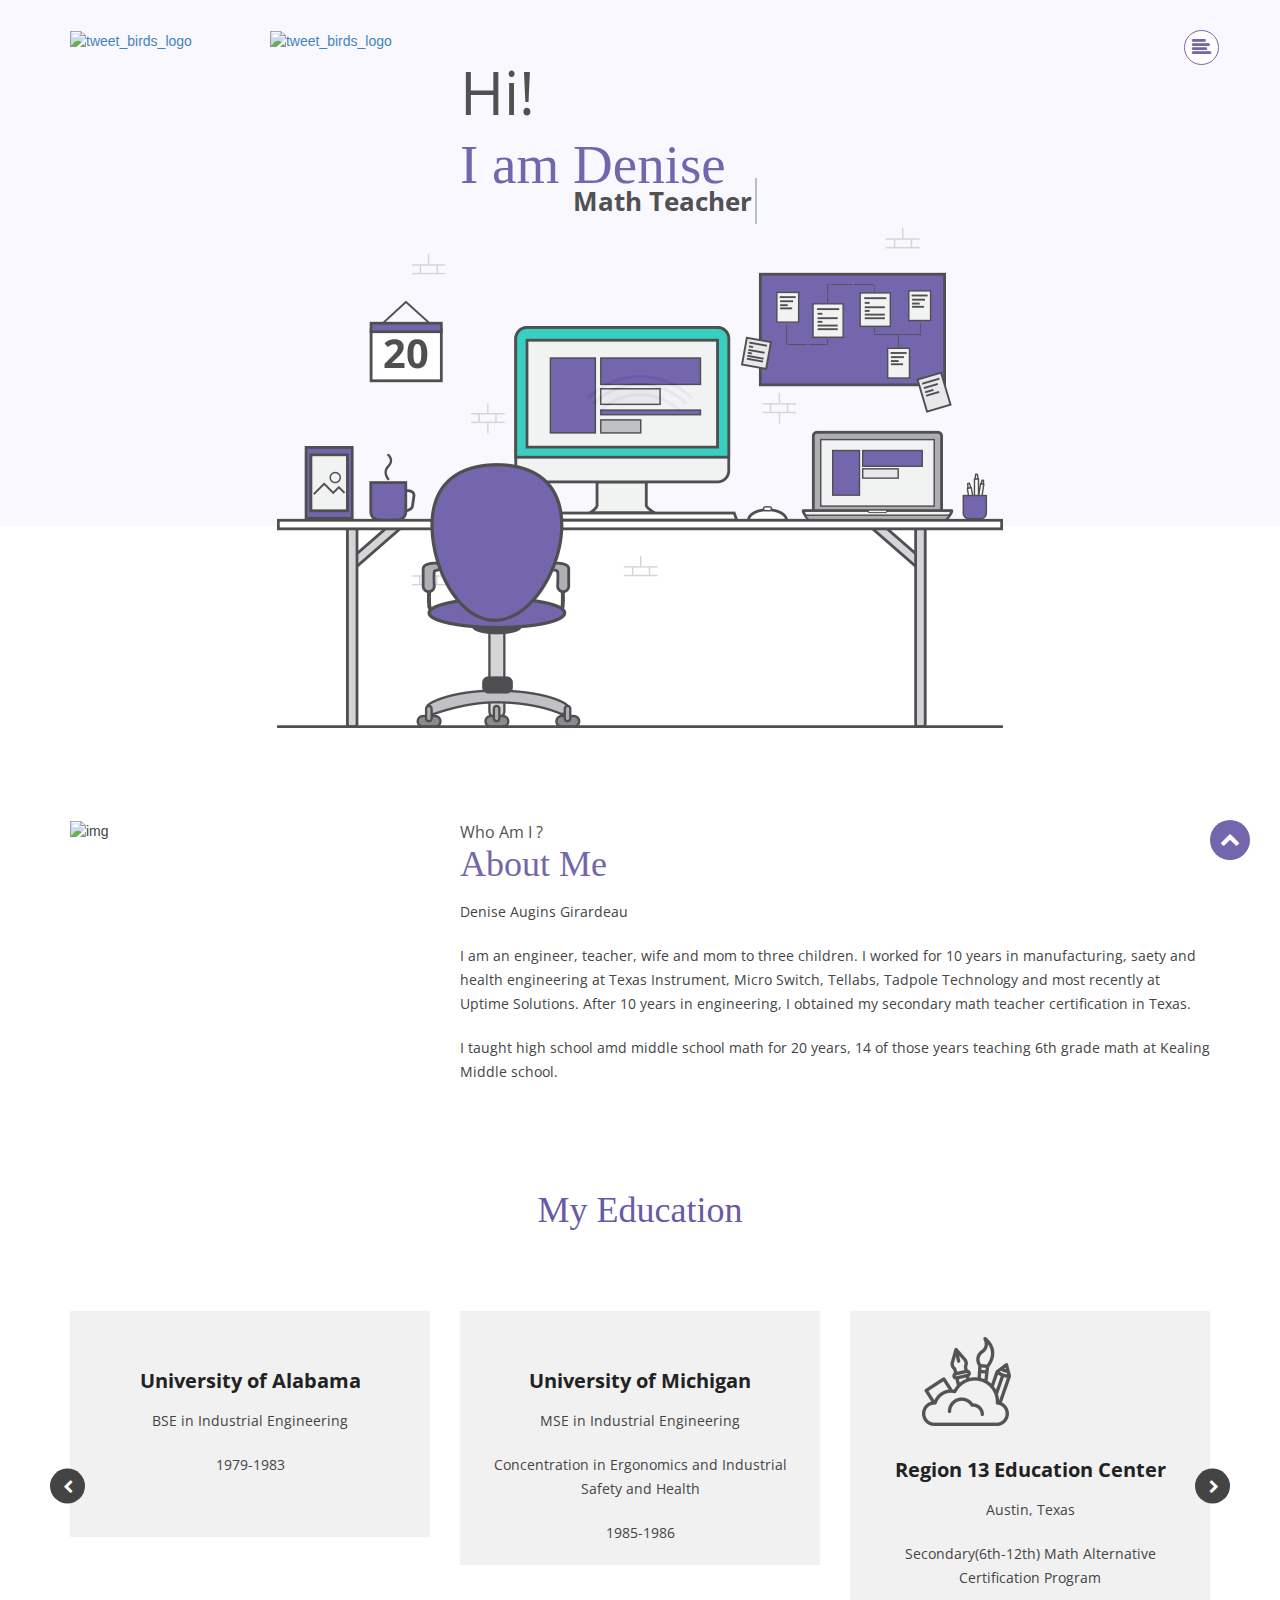
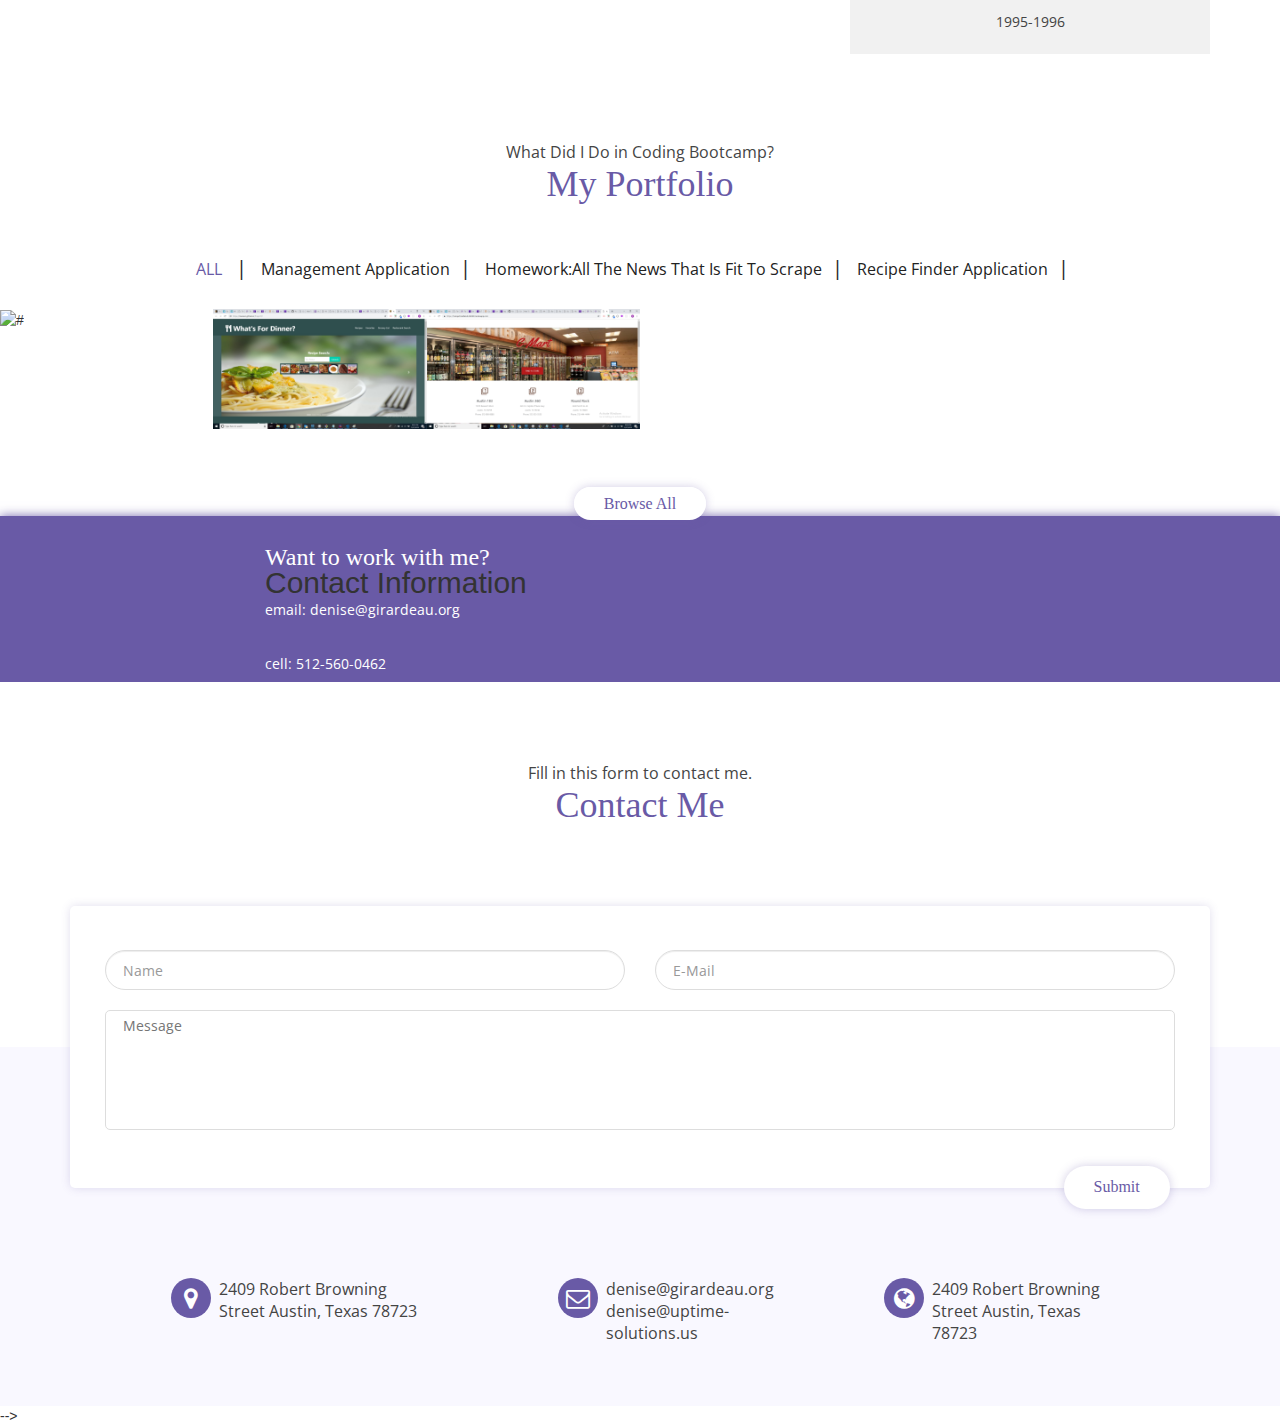
==== index.html @ 927e332e "initial" ====
<!DOCTYPE html>
<html lang="en">

<head>
    <meta charset="UTF-8">
    <meta http-equiv="X-UA-Compatible" content="IE=edge">
    <meta name="viewport" content="width=device-width, initial-scale=1">
    <meta name="Keywords"
        content="HTML,CSS,jQuery,Bootstrap,Web development,programming,portfolio,source code,colors,demos,personal">
    <meta name="Description" content="Well designed, easy to understand and use">

    <title>Tweetbirds</title>
    <!-- Favicon -->
    <link rel="shortcut icon" type="image/png" href="images/favicon.png">

    <!-- All css link -->
    <link rel="stylesheet" href="css/bootstrap.min.css">
    <link rel="stylesheet" href="css/font-awesome.min.css">
    <link rel="stylesheet" href="css/slick.css">
    <link rel="stylesheet" href="css/heading.css">
    <link rel="stylesheet" href="css/jquery.fancybox.min.css">
    <link rel="stylesheet" href="css/main.css">
    <link rel="stylesheet" href="css/responsive.css">
</head>

<body data-spy="scroll" data-target="#navbar-example">
    <!-- preloader -->
    <div id="preloader">
        <div id="loader">
        </div>
    </div>

    <section id="header" class="header_area">

        <!-- NAV AREA CSS -->
        <div class="nav_area">
            <div class="container">
                <div class="row">
                    <div class="col-md-12">

                        <!-- MENU AREA STARTS HERE -->
                        <div class="menu_area">
                            <div class="logo_container">
                                <a href="index.html"><img
                                        src="https://tse1.mm.bing.net/th?id=OIP.VudWl5_V529URHgI2WxZ4QHaEo&pid=Api&P=0&w=252&h=158"
                                        class="img-responsive" alt="tweet_birds_logo"></a>
                                        <a href="index.html"><img
                                            src="https://tse3.mm.bing.net/th?id=OIP.niNEwQAFe8pDwLcNoTah7AHaHa&pid=Api&P=0&w=300&h=300"
                                            class="img-responsive" alt="tweet_birds_logo"></a>
                            </div>
                            <div class="main_menu">
                                <!-- nav toggle hamberger -->
                                <a class="menu_toggler" href="#">
                                    <i class="fa fa-align-left"></i>
                                </a>
                                <div class="offset_menu" id="navbar-example">
                                    <div class="menu_wrapper">
                                        <div class="cross">
                                            <span class="left"></span>
                                            <span class="right"></span>
                                        </div>
                                        <ul>
                                            <li><a href="#about">About Me</a></li>
                                            <li><a href="#service">My Education</a></li>
                                            <li><a href="#portfolio">My Portfolio</a></li>
                                            <!-- <li><a href="#pricing">My Pricing</a></li>
                                            <li><a href="#testi">Testimonial</a></li> -->
                                            <li><a href="#contact">Contact Me</a></li>
                                        </ul>
                                    </div>
                                </div>
                            </div>
                        </div>
                    </div>
                </div>
            </div>
        </div>

    </section>

    <section id="banner_header" class="header_area2">
        <div class="container">
            <div class="row">
                <div class="banner_text">
                    <div class="col-md-2 col-md-offset-4">
                        <h1>Hi!</h1>
                    </div>
                    <div class="col-md-5 col-md-offset-4">
                        <h2>I am Denise</h2>
                    </div>
                    <div class="col-md-4 col-md-offset-5 type_text">
                        <h1 class="cd-headline clip is-full-width">
                            <span><br></span>
                            <span class="cd-words-wrapper">
                                <b class="is-visible">Math Teacher</b>
                                <b>Process Engineer</b>
                                <b>Engineering Teacher</b>
                            </span>
                        </h1>
                    </div>
                    <div class="banner_image">
                        <img src="images/banner-image.png" class="img-responsive" alt="">
                    </div>
                </div>
            </div>
        </div>

    </section>

    <!-- Banner part start -->

    <!-- About me part start -->
    <section id="about" class="about_me">
        <div class="container">
            <div class="row">
                <div class="col-md-4 col-sm-6 col-xs-12">
                    <div class="about_part">
                        <img src="images/denise.jpg" class="img-responsive" alt="img">
                    </div>
                    <!-- <div class="chatbox">
                        <a data-toggle="collapse" data-parent="#accordion" href="#popup"><i
                                class="fa fa-comments-o"></i></a>
                    </div> -->
                </div>
                <div class="col-md-8 col-sm-6 col-xs-12 ">
                    <div class="heading gap">
                        <h4>Who Am I ?</h4>
                        <h2>About Me</h2>
                        <p>Denise Augins Girardeau</p>
                        <p>I am an engineer, teacher, wife and mom to three children. I worked for 10 years in
                            manufacturing, saety and health engineering at Texas Instrument, Micro Switch, Tellabs,
                            Tadpole Technology and most recently at Uptime Solutions. After 10 years in engineering, I
                            obtained my secondary math teacher certification in Texas.</p>
                        <p>I taught high school amd middle school math for 20 years, 14 of those years teaching 6th
                            grade math at Kealing Middle school.</p>
                        <!-- <div class="about_social">
                            <h3>Get Social:</h3>
                            <ul>
                                <li><a href="#"><i class="fa fa-facebook"></i></a></li>
                                <li><a href="#"><i class="fa fa-twitter"></i></a></li>
                                <li><a href="#"><i class="fa fa-dribbble"></i></a></li>
                                <li><a href="#"><i class="fa fa-linkedin"></i></a></li>
                                <li><a href="#"><i class="fa fa-pinterest"></i></a></li>
                            </ul>
                        </div> -->

                        <div class="clr"></div>
                    </div>
                </div>
            </div>
        </div>
    </section>
    <!-- About me part end -->

    <!-- Services part start -->

    <section id="service" class="my_services common">
        <div class="container">
            <div class="row">
                <div class="col-md-12">
                    <div class="heading text-center">
                        <!-- <h4>What I Do ?</h4> -->
                        <h2>My Education</h2>
                    </div>
                </div>
            </div>
        </div>
    </section>
    <section id="service_inner" class="my_services">
        <div class="container">
            <div class="row service_slic">
                <div class="col-md-4 col-xs-6">
                    <div class="service_inner graphice">
                        <div class="interest_icon">
                            <img src="https://tse1.mm.bing.net/th?id=OIP.p4GdPWAzyz7Xl48lB5OBvAHaHa&pid=Api&rs=1&c=1&qlt=95&w=116&h=116"
                                class="img-responsive service_img" alt="">
                            <img src="https://tse1.mm.bing.net/th?id=OIP.Rd0ErGC7bJyzbYeveYEkiwHaHa&pid=Api&rs=1&c=1&qlt=95&w=116&h=116"
                                class="img-responsive service_img_hover" alt="">
                        </div>
                        <h4>University of Alabama</h4>
                        <p>BSE in Industrial Engineering</p>
                        <p>1979-1983</p>
                        <p> </p>
                        <p> </p>
                    </div>
                </div>
                <div class="col-md-4 col-xs-6">
                    <div class="service_inner">
                        <div class="interest_icon">
                            <img src="https://tse1.mm.bing.net/th?id=OIP.1aWFqLBdytyqeaOsQWth-gHaFU&pid=Api&rs=1&c=1&qlt=95&w=143&h=102"
                                class="img-responsive service_img" alt="">
                            <img src="https://tse1.mm.bing.net/th?id=OIP.kP0uC_ZhY6ICTs0tkPA6TAHaEc&pid=Api&rs=1&c=1&qlt=95&w=171&h=102"
                                class="img-responsive service_img_hover" alt="">
                        </div>
                        <h4>University of Michigan</h4>
                        <p>MSE in Industrial Engineering</p>
                        <p>Concentration in Ergonomics and Industrial Safety and Health</p>
                        <p>1985-1986</p>
                    </div>
                </div>
                <div class="col-md-4 col-xs-6">
                    <div class="service_inner">
                        <div class="interest_icon">
                            <img src="images/graphice-icon.png" class="img-responsive service_img" alt="">
                            <img src="images/graphice-icon-hover.png" class="img-responsive service_img_hover" alt="">
                        </div>
                        <h4>Region 13 Education Center</h4>
                        <p>Austin, Texas</p>
                        <p>Secondary(6th-12th) Math Alternative Certification Program</p>
                        <p>1995-1996</p>
                    </div>
                </div>
                <div class="col-md-4 col-xs-6">
                    <div class="service_inner graphice">
                        <div class="interest_icon">
                            <img src="https://tse3.mm.bing.net/th?id=OIP.MYwgHh4uMU5dkJj_ChrWqwHaEj&pid=Api&P=0&w=260&h=161"
                                class="img-responsive service_img" alt="">
                            <img src="https://tse2.mm.bing.net/th?id=OIP.eUK9rGbqWXBgjG9FiiYdWwHaE8&pid=Api&P=0&w=256&h=171"
                                class="img-responsive service_img_hover" alt="">
                        </div>
                        <h4>The University of Texas at Austin Center for Professional Development</h4>
                        <p>Coding Boot Camp Certificaate Program</p>
                        <p>2018-2019(6 months)</p>
                    </div>
                </div>
            </div>
        </div>
    </section>
    <!-- Services part start -->
    <!-- My portfolio part start -->
    <section id="portfolio" class="portfolio common">
        <div class="container">
            <div class="row">
                <div class="col-md-12">
                    <div class="heading text-center port_bot">
                        <h4>What Did I Do in Coding Bootcamp?</h4>
                        <h2>My Portfolio</h2>
                    </div>
                </div>
            </div>
        </div>
    </section>
    <section class="filter-section">
        <div class="filter-container isotopeFilters portfolio_fillter">
            <div class="all-latest-project">
                <div class="filter-container isotopeFilters portfolio_fillter">
                    <ul class="list-inline filter">
                        <li class="filter active" data-filter="*">ALL <span>|</span></li>
                        <li class="filter" data-filter=".photography">Management Application<span>|</span></li>
                        <li class="filter" data-filter=".illustrations">Homework:All the News that is Fit to
                            scrape<span>|</span></li>
                        <li class="filter" data-filter=".websites">Recipe Finder Application<span>|</span></li>

                    </ul>
                </div>
            </div>
        </div>
        <div id="project_mix" class="container-fluid">
            <div class="col-md-2 col-sm-4 mix all illustrations art other portfolio_img p0">
                <img src="images/scraper.jpg" alt="#">
                <div class="overlay">
                    <a href="images/scraper.jpg" data-fancybox>
                        <div class="overlay_shape"><i class="fa fa-search-plus"></i></div>
                    </a>
                    <h3>Webscraper Application></h3>

                </div>
            </div>
            <div class="col-md-2 col-sm-4 mix all photography websites other portfolio_img p0">
                <img src="images/recipe.jpg" alt="#">
                <div class="overlay">
                    <a href="images/recipe.jpg" data-fancybox>
                        <div class="overlay_shape"><i class="fa fa-search-plus"></i></div>
                    </a>
                    <h3>Recipe Finder Application</h3>

                </div>
            </div>
            <div class="col-md-2 col-sm-4 mix all illustrations photography other portfolio_img p0">
                <img src="images/management.jpg" alt="#">
                <div class="overlay">
                    <a href="images/management.jpg" data-fancybox>
                        <div class="overlay_shape"><i class="fa fa-search-plus"></i></div>
                    </a>
                    <h3>Management Application</h3>

                </div>
            </div>


        </div>
        <div class="button-port">
            <a href=""> browse all</a>
        </div>
    </section>

    <!-- My portfolio part end -->

    <!-- My Pricing start -->

    <!-- work with me part start -->

    <section class="work_with">
        <div class="container">
            <div class="row">
                <div class="col-md-3 col-md-offset-2 col-xs-6">
                    <div class="with_me">
                        <h3>Want to work with me?</h3>
                        <h2>Contact Information </h2>
                        <p>email: denise@girardeau.org</p>
                        <p>cell: 512-560-0462</p>
                    </div>
                </div>

            </div>
        </div>
        </div>
    </section>


    <!-- work with me part end -->

    <!-- Testimonial part start -->



    <!-- Testimonial part end -->

    <!-- Contact me part start -->
    <section id="contact" class="contact_me common">
        <div class="container">
            <div class="row">
                <div class="col-md-12">
                    <div class="heading center">
                        <h4>Fill in this form to contact me.</h4>
                        <h2>Contact Me</h2>
                    </div>
                </div>

            </div>
        </div>
    </section>
    <section>
        <div class="container">
            <div class="row">
                <div class="col-md-12">
                    <div class="form position">
                        <form class="cont-inline flato">
                            <div class="cont-group col-sm-6">
                                <input type="text" class="form-control" placeholder="Name">
                            </div>
                            <div class="cont-group col-sm-6">
                                <input type="email" class="form-control" placeholder="E-mail">
                            </div>
                            <div class="cont-group col-sm-12">
                                <textarea cols="30" rows="10" placeholder="Message"></textarea>
                            </div>
                            <div class="cont-group col-sm-12 text-center">
                                <div class="send_btn">
                                    <a href="#">Submit</a>
                                </div>
                            </div>
                        </form>
                    </div>
                </div>
            </div>
        </div>

    </section>
    <!-- Contact me part end -->


    <!-- footer part start -->
    <section id="footer" class="footer_part">
        <div class="container">
            <div class="row">
                <div class="col-md-4 col-sm-4 col-xs-12">
                    <div class="footer_inner one">
                        <a href="#"><i class="fa fa-map-marker"></i></a>
                        <p>2409 Robert Browning Street Austin, Texas 78723</p>
                    </div>
                </div>
                <div class="col-md-3 col-sm-4 col-md-offset-1 col-xs-12">
                    <div class="footer_inner two">
                        <a href="#"><i class="fa fa-envelope-o"></i></a>
                        <p>denise@girardeau.org denise@uptime-solutions.us
                        </p>
                    </div>
                </div>
                <div class="col-md-3 col-sm-4 col-xs-12">
                    <div class="footer_inner three">
                        <a href="#"><i class="fa fa-globe"></i></a>
                        <p>2409 Robert Browning Street Austin, Texas 78723</p>
                    </div>
                </div>
            </div>
        </div>
    </section>
    <!-- footer part end -->

    <!-- sub-footer part start -->

    <!-- <footer id="sub-footer" class="footer-sub">
        <div class="container">
            <div class="row">
                <div class="col-md-7 col-md-offset-2 col-sm-12">
                    <div class="footer_text">
                        <a href="#">Copyright © 2017. All rights reserved by TWEETSBIRD</a>
                    </div>
                </div>
            </div>
        </div>
    </footer> -->

    <!-- sub-footer part end -->

    <!-- Get_social part start -->
    <!-- <section class="social_icon">
        <ul>
            <li><a href="#" title="Hire me"><i class="fa fa-key"></i>Hire Me</a></li>
            <li class="tweet"><a href="#" title="Social Media"><i class="fa fa-link"></i></a><i class="fa fa-facebook"></i></li>
            <li><a href="#enquirypopup" title="Newsletter" data-toggle="modal" data-target="#enquirypopup"><i class="fa fa-newspaper-o"></i>Newsletter</a></li>
        </ul>
    </section> -->
    <!-- Get_social part end -->

    <!-- Chat Popup -->
    <!-- <section id="accordion">
        <div>
            <div class="popup-box chat-popup">
                <div class="popup-head">
                    <div class="popup-head-left pull-left">
                        <a data-toggle="collapse" data-parent="#accordion" href="#popup">
							<i class="fa fa-comments-o"></i> 
							<h2>Markeulas <span>(Online)</span></h2>
							</a>
                    </div>
                    <div class="popup-head-right pull-right">
                        <a data-toggle="collapse" data-parent="#accordion" href="#popup" class="chat-header-button pull-right">
								<span><i class="glyphicon-minus"></i></span>
								<div class="sound_toggle_btn">
									<span class="fa fa-clone"></span>
								</div>
								
							</a>
                    </div>
                </div>
                <div id="popup" class="collapse">
                    <div class="popup-messages">
                        <div class="direct-chat-messages">
                            <div class="direct-chat-msg doted-border">
                                <img alt="message user image" src="images/Chat-image-girl.png" class="direct-chat-img">
                                <div class="direct-chat-text">
                                    <h3>Hi. How are you? I will work with you.</h3>
                                </div>
                            </div>
                            <div class="direct-chat-msg2 doted-border">
                                <div class="direct-chat-text2">
                                    <h4>I'm fine.</h4>
                                    <h3>That's good.Welcome</h3>
                                </div>
                                <img alt="message user image" src="images/Chat-image-man.png" class="direct-chat-img2">
                            </div>
                            <div class="direct-chat-msg doted-border">
                                <img alt="message user image" src="images/Chat-image-girl.png" class="direct-chat-img">
                                <div class="direct-chat-text">
                                    <h3>So, When we can start our work?<i class="fa fa-smile-o"></i></h3>
                                </div>
                            </div>
                        </div>
                        <div class="popup-messages-footer">
                            <textarea id="status_message" placeholder="Type your message" rows="10" cols="40" name="message"></textarea>
                            <div class="btn-footer">
                                <a href="" class="bg_none"><i class="fa fa-picture-o"></i> </a>
                                <a href="" class="bg_none"><i class="fa fa-smile-o"></i> </a>
                                <a href="" class="bg_none"><i class="fa fa-paperclip"></i></a>
                                <a href="" class="bg_none"><i class="fa fa-phone"></i> </a>
                                <a href="" class="bg_none"><i class="fa fa-microphone"></i> </a>
                            </div>
                        </div>
                    </div>
                </div>
            </div>
        </div>
    </section>
    <!-- End Chat Popup -->


    <!-- Letter head part start -->
    <!-- <section>
        <div id="enquirypopup" class="modal fade in" role="dialog">
            <div class="modal-dialog">
                <div class="row">
                    <button type="button" class="close" data-dismiss="modal">×</button>
                    <div class="modal-body">
                        <div id="letter" class="news_letter">
                            <div class="letter_inner">
                                <img src="images/logo.png" alt="">
                                <H2>Sign up for Newsletter</H2>
                                <P>If you sign up for our newsletter, you will never miss a single news or updates from
                                    our website. So, Don‘t waste a single seconds of time, Sign up now.</P>
                            </div>
                            <div class="input-group">
                                <input type="email" class="form-controls" placeholder="Your E-mail Here">
                                <span class="input-group-btn">
                                    <button class="button btn-default">Subscribe</button>
                                </span>
                            </div>
                        </div>
                    </div>
                </div>
            </div>
        </div>
    </section> -->

    <div id="top_to">
        <i class="fa fa-chevron-up"></i>
    </div> -->

    <!-- Letter head part end -->


    <!-- all js link -->
    <script src="js/jquery-1.12.4.min.js"></script>
    <script src="js/bootstrap.min.js"></script>
    <script src="js/slick.min.js"></script>
    <script src="js/SmoothScroll.js"></script>
    <script src="js/heading.js"></script>
    <script src="js/jquery.fancybox.min.js"></script>
    <script src="js/mixitup.min.js"></script>
    <script src="js/main.js"></script>
</body>

</html>
---- css/heading.css ----
/* -------------------------------- 

Primary style

-------------------------------- */
*, *::after, *::before {
  -webkit-box-sizing: border-box;
  -moz-box-sizing: border-box;
  box-sizing: border-box;
}

html * {
  -webkit-font-smoothing: antialiased;
  -moz-osx-font-smoothing: grayscale;
}

html {
  font-size: 62.5%;
}


a {
  text-decoration: none;
}

.cd-title {
  position: relative;
  height: 160px;
  line-height: 230px;
  text-align: center;
}
.cd-title h1 {
  font-size: 2.4rem;
  font-weight: 700;
}
@media only screen and (min-width: 768px) {
  .cd-title {
    line-height: 250px;
  }
}
@media only screen and (min-width: 1170px) {
  .cd-title {
    height: 200px;
    line-height: 300px;
  }
  .cd-title h1 {
    font-size: 3rem;
  }
}

.cd-intro {
  width: 90%;
  max-width: 768px;
  text-align: center;
}

.cd-intro {
  margin: 4em auto;
}
@media only screen and (min-width: 768px) {
  .cd-intro {
    margin: 5em auto;
  }
}
@media only screen and (min-width: 1170px) {
  .cd-intro {
    margin: 6em auto;
  }
}

/*
.cd-headline {
  font-size: 3rem;
  line-height: 1.2;
}
*/
@media only screen and (min-width: 768px) {
  .cd-headline {
    font-size: 4.4rem;
    font-weight: 300;
  }
}
@media only screen and (min-width: 1170px) {
  .cd-headline {
    padding-left: 2%;
  }
}

.cd-words-wrapper {
  display: inline-block;
  position: relative;
  text-align: center;
}
.cd-words-wrapper b {
  display: inline-block;
  position: absolute;
  white-space: nowrap;
  left: 0;
  top: 0;
}
.cd-words-wrapper b.is-visible {
  position: relative;
}
.no-js .cd-words-wrapper b {
  opacity: 0;
}
.no-js .cd-words-wrapper b.is-visible {
  opacity: 1;
}

/* -------------------------------- 

xrotate-1 

-------------------------------- */

.cd-headline.rotate-1 .cd-words-wrapper {
  -webkit-perspective: 300px;
  -moz-perspective: 300px;
  perspective: 300px;
}

.cd-headline.rotate-1 b {
  opacity: 0;
  -webkit-transform-origin: 50% 100%;
  -moz-transform-origin: 50% 100%;
  -ms-transform-origin: 50% 100%;
  -o-transform-origin: 50% 100%;
  transform-origin: 50% 100%;
  -webkit-transform: rotateX(180deg);
  -moz-transform: rotateX(180deg);
  -ms-transform: rotateX(180deg);
  -o-transform: rotateX(180deg);
  transform: rotateX(180deg);
}
.cd-headline.rotate-1 b.is-visible {
  opacity: 1;
  -webkit-transform: rotateX(0deg);
  -moz-transform: rotateX(0deg);
  -ms-transform: rotateX(0deg);
  -o-transform: rotateX(0deg);
  transform: rotateX(0deg);
  -webkit-animation: cd-rotate-1-in 1.2s;
  -moz-animation: cd-rotate-1-in 1.2s;
  animation: cd-rotate-1-in 1.2s;
}
.cd-headline.rotate-1 b.is-hidden {
  -webkit-transform: rotateX(180deg);
  -moz-transform: rotateX(180deg);
  -ms-transform: rotateX(180deg);
  -o-transform: rotateX(180deg);
  transform: rotateX(180deg);
  -webkit-animation: cd-rotate-1-out 1.2s;
  -moz-animation: cd-rotate-1-out 1.2s;
  animation: cd-rotate-1-out 1.2s;
}


@-webkit-keyframes cd-rotate-1-in {
  0% {
    -webkit-transform: rotateX(180deg);
    opacity: 0;
  }
  35% {
    -webkit-transform: rotateX(120deg);
    opacity: 0;
  }
  65% {
    opacity: 0;
  }
  100% {
    -webkit-transform: rotateX(360deg);
    opacity: 1;
  }
}
@-moz-keyframes cd-rotate-1-in {
  0% {
    -moz-transform: rotateX(180deg);
    opacity: 0;
  }
  35% {
    -moz-transform: rotateX(120deg);
    opacity: 0;
  }
  65% {
    opacity: 0;
  }
  100% {
    -moz-transform: rotateX(360deg);
    opacity: 1;
  }
}
@keyframes cd-rotate-1-in {
  0% {
    -webkit-transform: rotateX(180deg);
    -moz-transform: rotateX(180deg);
    -ms-transform: rotateX(180deg);
    -o-transform: rotateX(180deg);
    transform: rotateX(180deg);
    opacity: 0;
  }
  35% {
    -webkit-transform: rotateX(120deg);
    -moz-transform: rotateX(120deg);
    -ms-transform: rotateX(120deg);
    -o-transform: rotateX(120deg);
    transform: rotateX(120deg);
    opacity: 0;
  }
  65% {
    opacity: 0;
  }
  100% {
    -webkit-transform: rotateX(360deg);
    -moz-transform: rotateX(360deg);
    -ms-transform: rotateX(360deg);
    -o-transform: rotateX(360deg);
    transform: rotateX(360deg);
    opacity: 1;
  }
}
@-webkit-keyframes cd-rotate-1-out {
  0% {
    -webkit-transform: rotateX(0deg);
    opacity: 1;
  }
  35% {
    -webkit-transform: rotateX(-40deg);
    opacity: 1;
  }
  65% {
    opacity: 0;
  }
  100% {
    -webkit-transform: rotateX(180deg);
    opacity: 0;
  }
}
@-moz-keyframes cd-rotate-1-out {
  0% {
    -moz-transform: rotateX(0deg);
    opacity: 1;
  }
  35% {
    -moz-transform: rotateX(-40deg);
    opacity: 1;
  }
  65% {
    opacity: 0;
  }
  100% {
    -moz-transform: rotateX(180deg);
    opacity: 0;
  }
}
@keyframes cd-rotate-1-out {
  0% {
    -webkit-transform: rotateX(0deg);
    -moz-transform: rotateX(0deg);
    -ms-transform: rotateX(0deg);
    -o-transform: rotateX(0deg);
    transform: rotateX(0deg);
    opacity: 1;
  }
  35% {
    -webkit-transform: rotateX(-40deg);
    -moz-transform: rotateX(-40deg);
    -ms-transform: rotateX(-40deg);
    -o-transform: rotateX(-40deg);
    transform: rotateX(-40deg);
    opacity: 1;
  }
  65% {
    opacity: 0;
  }
  100% {
    -webkit-transform: rotateX(180deg);
    -moz-transform: rotateX(180deg);
    -ms-transform: rotateX(180deg);
    -o-transform: rotateX(180deg);
    transform: rotateX(180deg);
    opacity: 0;
  }
}
/* -------------------------------- 

xtype 

-------------------------------- */
.cd-headline.type .cd-words-wrapper {
  vertical-align: top;
  overflow: hidden;
}
.cd-headline.type .cd-words-wrapper::after {
  /* vertical bar */
  content: '';
  position: absolute;
  right: 0;
  top: 50%;
  bottom: auto;
  -webkit-transform: translateY(-50%);
  -moz-transform: translateY(-50%);
  -ms-transform: translateY(-50%);
  -o-transform: translateY(-50%);
  transform: translateY(-50%);
  height: 90%;
  width: 1px;
  background-color: #aebcb9;
}
.cd-headline.type .cd-words-wrapper.waiting::after {
  -webkit-animation: cd-pulse 1s infinite;
  -moz-animation: cd-pulse 1s infinite;
  animation: cd-pulse 1s infinite;
}
.cd-headline.type .cd-words-wrapper.selected {
  background-color: #aebcb9;
}
.cd-headline.type .cd-words-wrapper.selected::after {
  visibility: hidden;
}
.cd-headline.type .cd-words-wrapper.selected b {
  color: #0d0d0d;
}
.cd-headline.type b {
  visibility: hidden;
}
.cd-headline.type b.is-visible {
  visibility: visible;
}
.cd-headline.type i {
  position: absolute;
  visibility: hidden;
}
.cd-headline.type i.in {
  position: relative;
  visibility: visible;
}

@-webkit-keyframes cd-pulse {
  0% {
    -webkit-transform: translateY(-50%) scale(1);
    opacity: 1;
  }
  40% {
    -webkit-transform: translateY(-50%) scale(0.9);
    opacity: 0;
  }
  100% {
    -webkit-transform: translateY(-50%) scale(0);
    opacity: 0;
  }
}
@-moz-keyframes cd-pulse {
  0% {
    -moz-transform: translateY(-50%) scale(1);
    opacity: 1;
  }
  40% {
    -moz-transform: translateY(-50%) scale(0.9);
    opacity: 0;
  }
  100% {
    -moz-transform: translateY(-50%) scale(0);
    opacity: 0;
  }
}
@keyframes cd-pulse {
  0% {
    -webkit-transform: translateY(-50%) scale(1);
    -moz-transform: translateY(-50%) scale(1);
    -ms-transform: translateY(-50%) scale(1);
    -o-transform: translateY(-50%) scale(1);
    transform: translateY(-50%) scale(1);
    opacity: 1;
  }
  40% {
    -webkit-transform: translateY(-50%) scale(0.9);
    -moz-transform: translateY(-50%) scale(0.9);
    -ms-transform: translateY(-50%) scale(0.9);
    -o-transform: translateY(-50%) scale(0.9);
    transform: translateY(-50%) scale(0.9);
    opacity: 0;
  }
  100% {
    -webkit-transform: translateY(-50%) scale(0);
    -moz-transform: translateY(-50%) scale(0);
    -ms-transform: translateY(-50%) scale(0);
    -o-transform: translateY(-50%) scale(0);
    transform: translateY(-50%) scale(0);
    opacity: 0;
  }
}
/* -------------------------------- 

xrotate-2 

-------------------------------- */
.cd-headline.rotate-2 .cd-words-wrapper {
  -webkit-perspective: 300px;
  -moz-perspective: 300px;
  perspective: 300px;
}
.cd-headline.rotate-2 i, .cd-headline.rotate-2 em {
  display: inline-block;
  -webkit-backface-visibility: hidden;
  backface-visibility: hidden;
}
.cd-headline.rotate-2 b {
  opacity: 0;
}
.cd-headline.rotate-2 i {
  -webkit-transform-style: preserve-3d;
  -moz-transform-style: preserve-3d;
  -ms-transform-style: preserve-3d;
  -o-transform-style: preserve-3d;
  transform-style: preserve-3d;
  -webkit-transform: translateZ(-20px) rotateX(90deg);
  -moz-transform: translateZ(-20px) rotateX(90deg);
  -ms-transform: translateZ(-20px) rotateX(90deg);
  -o-transform: translateZ(-20px) rotateX(90deg);
  transform: translateZ(-20px) rotateX(90deg);
  opacity: 0;
}
.is-visible .cd-headline.rotate-2 i {
  opacity: 1;
}
.cd-headline.rotate-2 i.in {
  -webkit-animation: cd-rotate-2-in 0.4s forwards;
  -moz-animation: cd-rotate-2-in 0.4s forwards;
  animation: cd-rotate-2-in 0.4s forwards;
}
.cd-headline.rotate-2 i.out {
  -webkit-animation: cd-rotate-2-out 0.4s forwards;
  -moz-animation: cd-rotate-2-out 0.4s forwards;
  animation: cd-rotate-2-out 0.4s forwards;
}
.cd-headline.rotate-2 em {
  -webkit-transform: translateZ(20px);
  -moz-transform: translateZ(20px);
  -ms-transform: translateZ(20px);
  -o-transform: translateZ(20px);
  transform: translateZ(20px);
}

.no-csstransitions .cd-headline.rotate-2 i {
  -webkit-transform: rotateX(0deg);
  -moz-transform: rotateX(0deg);
  -ms-transform: rotateX(0deg);
  -o-transform: rotateX(0deg);
  transform: rotateX(0deg);
  opacity: 0;
}
.no-csstransitions .cd-headline.rotate-2 i em {
  -webkit-transform: scale(1);
  -moz-transform: scale(1);
  -ms-transform: scale(1);
  -o-transform: scale(1);
  transform: scale(1);
}

.no-csstransitions .cd-headline.rotate-2 .is-visible i {
  opacity: 1;
}

@-webkit-keyframes cd-rotate-2-in {
  0% {
    opacity: 0;
    -webkit-transform: translateZ(-20px) rotateX(90deg);
  }
  60% {
    opacity: 1;
    -webkit-transform: translateZ(-20px) rotateX(-10deg);
  }
  100% {
    opacity: 1;
    -webkit-transform: translateZ(-20px) rotateX(0deg);
  }
}
@-moz-keyframes cd-rotate-2-in {
  0% {
    opacity: 0;
    -moz-transform: translateZ(-20px) rotateX(90deg);
  }
  60% {
    opacity: 1;
    -moz-transform: translateZ(-20px) rotateX(-10deg);
  }
  100% {
    opacity: 1;
    -moz-transform: translateZ(-20px) rotateX(0deg);
  }
}
@keyframes cd-rotate-2-in {
  0% {
    opacity: 0;
    -webkit-transform: translateZ(-20px) rotateX(90deg);
    -moz-transform: translateZ(-20px) rotateX(90deg);
    -ms-transform: translateZ(-20px) rotateX(90deg);
    -o-transform: translateZ(-20px) rotateX(90deg);
    transform: translateZ(-20px) rotateX(90deg);
  }
  60% {
    opacity: 1;
    -webkit-transform: translateZ(-20px) rotateX(-10deg);
    -moz-transform: translateZ(-20px) rotateX(-10deg);
    -ms-transform: translateZ(-20px) rotateX(-10deg);
    -o-transform: translateZ(-20px) rotateX(-10deg);
    transform: translateZ(-20px) rotateX(-10deg);
  }
  100% {
    opacity: 1;
    -webkit-transform: translateZ(-20px) rotateX(0deg);
    -moz-transform: translateZ(-20px) rotateX(0deg);
    -ms-transform: translateZ(-20px) rotateX(0deg);
    -o-transform: translateZ(-20px) rotateX(0deg);
    transform: translateZ(-20px) rotateX(0deg);
  }
}
@-webkit-keyframes cd-rotate-2-out {
  0% {
    opacity: 1;
    -webkit-transform: translateZ(-20px) rotateX(0);
  }
  60% {
    opacity: 0;
    -webkit-transform: translateZ(-20px) rotateX(-100deg);
  }
  100% {
    opacity: 0;
    -webkit-transform: translateZ(-20px) rotateX(-90deg);
  }
}
@-moz-keyframes cd-rotate-2-out {
  0% {
    opacity: 1;
    -moz-transform: translateZ(-20px) rotateX(0);
  }
  60% {
    opacity: 0;
    -moz-transform: translateZ(-20px) rotateX(-100deg);
  }
  100% {
    opacity: 0;
    -moz-transform: translateZ(-20px) rotateX(-90deg);
  }
}
@keyframes cd-rotate-2-out {
  0% {
    opacity: 1;
    -webkit-transform: translateZ(-20px) rotateX(0);
    -moz-transform: translateZ(-20px) rotateX(0);
    -ms-transform: translateZ(-20px) rotateX(0);
    -o-transform: translateZ(-20px) rotateX(0);
    transform: translateZ(-20px) rotateX(0);
  }
  60% {
    opacity: 0;
    -webkit-transform: translateZ(-20px) rotateX(-100deg);
    -moz-transform: translateZ(-20px) rotateX(-100deg);
    -ms-transform: translateZ(-20px) rotateX(-100deg);
    -o-transform: translateZ(-20px) rotateX(-100deg);
    transform: translateZ(-20px) rotateX(-100deg);
  }
  100% {
    opacity: 0;
    -webkit-transform: translateZ(-20px) rotateX(-90deg);
    -moz-transform: translateZ(-20px) rotateX(-90deg);
    -ms-transform: translateZ(-20px) rotateX(-90deg);
    -o-transform: translateZ(-20px) rotateX(-90deg);
    transform: translateZ(-20px) rotateX(-90deg);
  }
}
/* -------------------------------- 

xloading-bar 

-------------------------------- */
.cd-headline.loading-bar span {
  display: inline-block;
  padding: .2em 0;
}
.cd-headline.loading-bar .cd-words-wrapper {
  overflow: hidden;
  vertical-align: top;
}
.cd-headline.loading-bar .cd-words-wrapper::after {
  /* loading bar */
  content: '';
  position: absolute;
  left: 0;
  bottom: 0;
  height: 3px;
  width: 0;
  background: #0096a7;
  z-index: 2;
  -webkit-transition: width 0.3s -0.1s;
  -moz-transition: width 0.3s -0.1s;
  transition: width 0.3s -0.1s;
}
.cd-headline.loading-bar .cd-words-wrapper.is-loading::after {
  width: 100%;
  -webkit-transition: width 3s;
  -moz-transition: width 3s;
  transition: width 3s;
}
.cd-headline.loading-bar b {
  top: .2em;
  opacity: 0;
  -webkit-transition: opacity 0.3s;
  -moz-transition: opacity 0.3s;
  transition: opacity 0.3s;
}
.cd-headline.loading-bar b.is-visible {
  opacity: 1;
  top: 0;
}

/* -------------------------------- 

xslide 

-------------------------------- */
.cd-headline.slide span {
  display: inline-block;
  padding: .2em 0;
}
.cd-headline.slide .cd-words-wrapper {
  overflow: hidden;
  vertical-align: top;
}
.cd-headline.slide b {
  opacity: 0;
  top: .2em;
}
.cd-headline.slide b.is-visible {
  top: 0;
  opacity: 1;
  -webkit-animation: slide-in 0.6s;
  -moz-animation: slide-in 0.6s;
  animation: slide-in 0.6s;
}
.cd-headline.slide b.is-hidden {
  -webkit-animation: slide-out 0.6s;
  -moz-animation: slide-out 0.6s;
  animation: slide-out 0.6s;
}

@-webkit-keyframes slide-in {
  0% {
    opacity: 0;
    -webkit-transform: translateY(-100%);
  }
  60% {
    opacity: 1;
    -webkit-transform: translateY(20%);
  }
  100% {
    opacity: 1;
    -webkit-transform: translateY(0);
  }
}
@-moz-keyframes slide-in {
  0% {
    opacity: 0;
    -moz-transform: translateY(-100%);
  }
  60% {
    opacity: 1;
    -moz-transform: translateY(20%);
  }
  100% {
    opacity: 1;
    -moz-transform: translateY(0);
  }
}
@keyframes slide-in {
  0% {
    opacity: 0;
    -webkit-transform: translateY(-100%);
    -moz-transform: translateY(-100%);
    -ms-transform: translateY(-100%);
    -o-transform: translateY(-100%);
    transform: translateY(-100%);
  }
  60% {
    opacity: 1;
    -webkit-transform: translateY(20%);
    -moz-transform: translateY(20%);
    -ms-transform: translateY(20%);
    -o-transform: translateY(20%);
    transform: translateY(20%);
  }
  100% {
    opacity: 1;
    -webkit-transform: translateY(0);
    -moz-transform: translateY(0);
    -ms-transform: translateY(0);
    -o-transform: translateY(0);
    transform: translateY(0);
  }
}
@-webkit-keyframes slide-out {
  0% {
    opacity: 1;
    -webkit-transform: translateY(0);
  }
  60% {
    opacity: 0;
    -webkit-transform: translateY(120%);
  }
  100% {
    opacity: 0;
    -webkit-transform: translateY(100%);
  }
}
@-moz-keyframes slide-out {
  0% {
    opacity: 1;
    -moz-transform: translateY(0);
  }
  60% {
    opacity: 0;
    -moz-transform: translateY(120%);
  }
  100% {
    opacity: 0;
    -moz-transform: translateY(100%);
  }
}
@keyframes slide-out {
  0% {
    opacity: 1;
    -webkit-transform: translateY(0);
    -moz-transform: translateY(0);
    -ms-transform: translateY(0);
    -o-transform: translateY(0);
    transform: translateY(0);
  }
  60% {
    opacity: 0;
    -webkit-transform: translateY(120%);
    -moz-transform: translateY(120%);
    -ms-transform: translateY(120%);
    -o-transform: translateY(120%);
    transform: translateY(120%);
  }
  100% {
    opacity: 0;
    -webkit-transform: translateY(100%);
    -moz-transform: translateY(100%);
    -ms-transform: translateY(100%);
    -o-transform: translateY(100%);
    transform: translateY(100%);
  }
}
/* -------------------------------- 

xclip 

-------------------------------- */
.cd-headline.clip span {
  display: inline-block;
  padding: .2em 0;
}
.cd-headline.clip .cd-words-wrapper {
  overflow: hidden;
  vertical-align: top;
}
.cd-headline.clip .cd-words-wrapper::after {
  /* line */
  content: '';
  position: absolute;
  top: 0;
  right: 0;
  width: 2px;
  height: 100%;
  background-color: #aebcb9;
}
.cd-headline.clip b {
  opacity: 0;
}
.cd-headline.clip b.is-visible {
  opacity: 1;
}

/* -------------------------------- 

xzoom 

-------------------------------- */
.cd-headline.zoom .cd-words-wrapper {
  -webkit-perspective: 300px;
  -moz-perspective: 300px;
  perspective: 300px;
}
.cd-headline.zoom b {
  opacity: 0;
}
.cd-headline.zoom b.is-visible {
  opacity: 1;
  -webkit-animation: zoom-in 0.8s;
  -moz-animation: zoom-in 0.8s;
  animation: zoom-in 0.8s;
}
.cd-headline.zoom b.is-hidden {
  -webkit-animation: zoom-out 0.8s;
  -moz-animation: zoom-out 0.8s;
  animation: zoom-out 0.8s;
}

@-webkit-keyframes zoom-in {
  0% {
    opacity: 0;
    -webkit-transform: translateZ(100px);
  }
  100% {
    opacity: 1;
    -webkit-transform: translateZ(0);
  }
}
@-moz-keyframes zoom-in {
  0% {
    opacity: 0;
    -moz-transform: translateZ(100px);
  }
  100% {
    opacity: 1;
    -moz-transform: translateZ(0);
  }
}
@keyframes zoom-in {
  0% {
    opacity: 0;
    -webkit-transform: translateZ(100px);
    -moz-transform: translateZ(100px);
    -ms-transform: translateZ(100px);
    -o-transform: translateZ(100px);
    transform: translateZ(100px);
  }
  100% {
    opacity: 1;
    -webkit-transform: translateZ(0);
    -moz-transform: translateZ(0);
    -ms-transform: translateZ(0);
    -o-transform: translateZ(0);
    transform: translateZ(0);
  }
}
@-webkit-keyframes zoom-out {
  0% {
    opacity: 1;
    -webkit-transform: translateZ(0);
  }
  100% {
    opacity: 0;
    -webkit-transform: translateZ(-100px);
  }
}
@-moz-keyframes zoom-out {
  0% {
    opacity: 1;
    -moz-transform: translateZ(0);
  }
  100% {
    opacity: 0;
    -moz-transform: translateZ(-100px);
  }
}
@keyframes zoom-out {
  0% {
    opacity: 1;
    -webkit-transform: translateZ(0);
    -moz-transform: translateZ(0);
    -ms-transform: translateZ(0);
    -o-transform: translateZ(0);
    transform: translateZ(0);
  }
  100% {
    opacity: 0;
    -webkit-transform: translateZ(-100px);
    -moz-transform: translateZ(-100px);
    -ms-transform: translateZ(-100px);
    -o-transform: translateZ(-100px);
    transform: translateZ(-100px);
  }
}
/* -------------------------------- 

xrotate-3 

-------------------------------- */
.cd-headline.rotate-3 .cd-words-wrapper {
  -webkit-perspective: 300px;
  -moz-perspective: 300px;
  perspective: 300px;
}
.cd-headline.rotate-3 b {
  opacity: 0;
}
.cd-headline.rotate-3 i {
  display: inline-block;
  -webkit-transform: rotateY(180deg);
  -moz-transform: rotateY(180deg);
  -ms-transform: rotateY(180deg);
  -o-transform: rotateY(180deg);
  transform: rotateY(180deg);
  -webkit-backface-visibility: hidden;
  backface-visibility: hidden;
}
.is-visible .cd-headline.rotate-3 i {
  -webkit-transform: rotateY(0deg);
  -moz-transform: rotateY(0deg);
  -ms-transform: rotateY(0deg);
  -o-transform: rotateY(0deg);
  transform: rotateY(0deg);
}
.cd-headline.rotate-3 i.in {
  -webkit-animation: cd-rotate-3-in 0.6s forwards;
  -moz-animation: cd-rotate-3-in 0.6s forwards;
  animation: cd-rotate-3-in 0.6s forwards;
}
.cd-headline.rotate-3 i.out {
  -webkit-animation: cd-rotate-3-out 0.6s forwards;
  -moz-animation: cd-rotate-3-out 0.6s forwards;
  animation: cd-rotate-3-out 0.6s forwards;
}

.no-csstransitions .cd-headline.rotate-3 i {
  -webkit-transform: rotateY(0deg);
  -moz-transform: rotateY(0deg);
  -ms-transform: rotateY(0deg);
  -o-transform: rotateY(0deg);
  transform: rotateY(0deg);
  opacity: 0;
}

.no-csstransitions .cd-headline.rotate-3 .is-visible i {
  opacity: 1;
}

@-webkit-keyframes cd-rotate-3-in {
  0% {
    -webkit-transform: rotateY(180deg);
  }
  100% {
    -webkit-transform: rotateY(0deg);
  }
}
@-moz-keyframes cd-rotate-3-in {
  0% {
    -moz-transform: rotateY(180deg);
  }
  100% {
    -moz-transform: rotateY(0deg);
  }
}
@keyframes cd-rotate-3-in {
  0% {
    -webkit-transform: rotateY(180deg);
    -moz-transform: rotateY(180deg);
    -ms-transform: rotateY(180deg);
    -o-transform: rotateY(180deg);
    transform: rotateY(180deg);
  }
  100% {
    -webkit-transform: rotateY(0deg);
    -moz-transform: rotateY(0deg);
    -ms-transform: rotateY(0deg);
    -o-transform: rotateY(0deg);
    transform: rotateY(0deg);
  }
}
@-webkit-keyframes cd-rotate-3-out {
  0% {
    -webkit-transform: rotateY(0);
  }
  100% {
    -webkit-transform: rotateY(-180deg);
  }
}
@-moz-keyframes cd-rotate-3-out {
  0% {
    -moz-transform: rotateY(0);
  }
  100% {
    -moz-transform: rotateY(-180deg);
  }
}
@keyframes cd-rotate-3-out {
  0% {
    -webkit-transform: rotateY(0);
    -moz-transform: rotateY(0);
    -ms-transform: rotateY(0);
    -o-transform: rotateY(0);
    transform: rotateY(0);
  }
  100% {
    -webkit-transform: rotateY(-180deg);
    -moz-transform: rotateY(-180deg);
    -ms-transform: rotateY(-180deg);
    -o-transform: rotateY(-180deg);
    transform: rotateY(-180deg);
  }
}
/* -------------------------------- 

xscale 

-------------------------------- */
.cd-headline.scale b {
  opacity: 0;
}
.cd-headline.scale i {
  display: inline-block;
  opacity: 0;
  -webkit-transform: scale(0);
  -moz-transform: scale(0);
  -ms-transform: scale(0);
  -o-transform: scale(0);
  transform: scale(0);
}
.is-visible .cd-headline.scale i {
  opacity: 1;
}
.cd-headline.scale i.in {
  -webkit-animation: scale-up 0.6s forwards;
  -moz-animation: scale-up 0.6s forwards;
  animation: scale-up 0.6s forwards;
}
.cd-headline.scale i.out {
  -webkit-animation: scale-down 0.6s forwards;
  -moz-animation: scale-down 0.6s forwards;
  animation: scale-down 0.6s forwards;
}

.no-csstransitions .cd-headline.scale i {
  -webkit-transform: scale(1);
  -moz-transform: scale(1);
  -ms-transform: scale(1);
  -o-transform: scale(1);
  transform: scale(1);
  opacity: 0;
}

.no-csstransitions .cd-headline.scale .is-visible i {
  opacity: 1;
}

@-webkit-keyframes scale-up {
  0% {
    -webkit-transform: scale(0);
    opacity: 0;
  }
  60% {
    -webkit-transform: scale(1.2);
    opacity: 1;
  }
  100% {
    -webkit-transform: scale(1);
    opacity: 1;
  }
}
@-moz-keyframes scale-up {
  0% {
    -moz-transform: scale(0);
    opacity: 0;
  }
  60% {
    -moz-transform: scale(1.2);
    opacity: 1;
  }
  100% {
    -moz-transform: scale(1);
    opacity: 1;
  }
}
@keyframes scale-up {
  0% {
    -webkit-transform: scale(0);
    -moz-transform: scale(0);
    -ms-transform: scale(0);
    -o-transform: scale(0);
    transform: scale(0);
    opacity: 0;
  }
  60% {
    -webkit-transform: scale(1.2);
    -moz-transform: scale(1.2);
    -ms-transform: scale(1.2);
    -o-transform: scale(1.2);
    transform: scale(1.2);
    opacity: 1;
  }
  100% {
    -webkit-transform: scale(1);
    -moz-transform: scale(1);
    -ms-transform: scale(1);
    -o-transform: scale(1);
    transform: scale(1);
    opacity: 1;
  }
}
@-webkit-keyframes scale-down {
  0% {
    -webkit-transform: scale(1);
    opacity: 1;
  }
  60% {
    -webkit-transform: scale(0);
    opacity: 0;
  }
}
@-moz-keyframes scale-down {
  0% {
    -moz-transform: scale(1);
    opacity: 1;
  }
  60% {
    -moz-transform: scale(0);
    opacity: 0;
  }
}
@keyframes scale-down {
  0% {
    -webkit-transform: scale(1);
    -moz-transform: scale(1);
    -ms-transform: scale(1);
    -o-transform: scale(1);
    transform: scale(1);
    opacity: 1;
  }
  60% {
    -webkit-transform: scale(0);
    -moz-transform: scale(0);
    -ms-transform: scale(0);
    -o-transform: scale(0);
    transform: scale(0);
    opacity: 0;
  }
}
/* -------------------------------- 

xpush 

-------------------------------- */
.cd-headline.push b {
  opacity: 0;
}
.cd-headline.push b.is-visible {
  opacity: 1;
  -webkit-animation: push-in 0.6s;
  -moz-animation: push-in 0.6s;
  animation: push-in 0.6s;
}
.cd-headline.push b.is-hidden {
  -webkit-animation: push-out 0.6s;
  -moz-animation: push-out 0.6s;
  animation: push-out 0.6s;
}

@-webkit-keyframes push-in {
  0% {
    opacity: 0;
    -webkit-transform: translateX(-100%);
  }
  60% {
    opacity: 1;
    -webkit-transform: translateX(10%);
  }
  100% {
    opacity: 1;
    -webkit-transform: translateX(0);
  }
}
@-moz-keyframes push-in {
  0% {
    opacity: 0;
    -moz-transform: translateX(-100%);
  }
  60% {
    opacity: 1;
    -moz-transform: translateX(10%);
  }
  100% {
    opacity: 1;
    -moz-transform: translateX(0);
  }
}
@keyframes push-in {
  0% {
    opacity: 0;
    -webkit-transform: translateX(-100%);
    -moz-transform: translateX(-100%);
    -ms-transform: translateX(-100%);
    -o-transform: translateX(-100%);
    transform: translateX(-100%);
  }
  60% {
    opacity: 1;
    -webkit-transform: translateX(10%);
    -moz-transform: translateX(10%);
    -ms-transform: translateX(10%);
    -o-transform: translateX(10%);
    transform: translateX(10%);
  }
  100% {
    opacity: 1;
    -webkit-transform: translateX(0);
    -moz-transform: translateX(0);
    -ms-transform: translateX(0);
    -o-transform: translateX(0);
    transform: translateX(0);
  }
}
@-webkit-keyframes push-out {
  0% {
    opacity: 1;
    -webkit-transform: translateX(0);
  }
  60% {
    opacity: 0;
    -webkit-transform: translateX(110%);
  }
  100% {
    opacity: 0;
    -webkit-transform: translateX(100%);
  }
}
@-moz-keyframes push-out {
  0% {
    opacity: 1;
    -moz-transform: translateX(0);
  }
  60% {
    opacity: 0;
    -moz-transform: translateX(110%);
  }
  100% {
    opacity: 0;
    -moz-transform: translateX(100%);
  }
}
@keyframes push-out {
  0% {
    opacity: 1;
    -webkit-transform: translateX(0);
    -moz-transform: translateX(0);
    -ms-transform: translateX(0);
    -o-transform: translateX(0);
    transform: translateX(0);
  }
  60% {
    opacity: 0;
    -webkit-transform: translateX(110%);
    -moz-transform: translateX(110%);
    -ms-transform: translateX(110%);
    -o-transform: translateX(110%);
    transform: translateX(110%);
  }
  100% {
    opacity: 0;
    -webkit-transform: translateX(100%);
    -moz-transform: translateX(100%);
    -ms-transform: translateX(100%);
    -o-transform: translateX(100%);
    transform: translateX(100%);
  }
}
---- css/main.css ----
/* 
 Template name : TweetBirds HTML5 Portfolio Template
Author : Tweets Bird
version : 1.1

--------------------------------------------------
  Table of Contents
-----------------------------------------------------

    # COMMON STYLE.
     # BACK TO TOP.
     # MAIN STYLE .

Home page :
     1 /  Banner part.
     2 / MENU PART. 
          a . Logo
          b . Menu
          
    3 /  About me Part.
    4 / Services Part.
    5 / My Portfolio Part.
    6 / My Pricing Part.
    7 / Testimonial Part.
    8 / Contact me Part.
 
 9 / FOOTER PART.
*/
@import url('https://fonts.googleapis.com/css?family=Open+Sans:300,400,600,700|Baloo+Paaji:400|Sacramento');
* {
	margin: 0;
	padding: 0;
	outline: 0;
}

ul,
ol {
	list-style: none;
}

a {
	text-decoration: none;
}

a:hover,
a:focus {
    border-color: transparent;
    text-decoration: none;
    outline: 0;
}

img {
	border: 0;
}

.clr {
	clear: both;
}

h1,
h2,
h3,
h4,
h5,
h6,
ol,
ul,
p,
address,
strong,
i {
	margin-top: 0px;
	margin-bottom: 0px;
	line-height: normal;
}


/*=====================================
 All common class start 
=======================================*/

.common {
	margin-bottom: 80px;
	padding-top: 80px;
}

.heading h2 {
	font-size: 36px;
	color: #695aa6;
	font-family: 'Baloo Paaji', cursive;
	font-weight: 400;
}

.heading p {
	font-size: 14px;
	color: #444444;
	font-family: 'Open Sans', sans-serif;
	font-weight: 400;

}

.heading h4 {
	font-size: 16px;
	color: #444444;
	font-family: 'Open Sans', sans-serif;
	font-weight: 400;
}


/*=====================================
 All common class end 
=======================================*/

/*=====================================
 banner class start 
=======================================*/

/*MENU AREA CSS*/

.logo_container a {
	width: 196px;
	display: inline-block;
}

.main_menu {
	display: inline-block;
}

.main_menu a {
	text-decoration: none;
}

.main_menu a i {
	font-size: 19px;
	height: 35px;
	width: 35px;
	line-height: 34px;
	border-radius: 50%;
	border: 1px solid #695aa6;
	color: #695aa6;
    background: #fff;
	text-align: center;
}

.main_menu .menu_toggler {
	top: 30px;
	transition: 0.4s;
	position: fixed;
     z-index: 999;
}

.main_menu a .hamberger {

	position: relative;
	display: inline-block;
}

.main_menu a .hamberger:before,
.main_menu a .hamberger:after {
	position: absolute;
	content: "";
	height: 100%;
	width: 100%;
	background: #434343;
}

.logo_container {
	display: inline-block;
	padding-top: 31px;
	width: calc(100% - 30px);
}

.main_menu a .hamberger:before {
	top: 5px;
}

.main_menu a .hamberger:after {
	bottom: 5px;
}


/* OFFSETMENU CSS */

.header_area {
	background: #f9f8ff;
}

.header_area2 {
	background: #f9f8ff;
	height: 475px;
}

.main_menu .offset_menu {
	position: fixed;
	display: table;
	text-align: center;
	z-index: 9999999;
	background: rgba(105, 90, 166, 0.90);
	height: 101vh;
	top: 0;
	right: 0;
	padding-left: 100px;
	padding-right: calc((100% - 1155px)/2);
	-webkit-transform: translate(100%);
	-ms-transform: translate(100%);
	transform: translate(100%);
	transition: 0.5s;

}

.offset_menu.visible {
	-webkit-transform: translate(0);
	-ms-transform: translate(0);
	transform: translate(0);

}

.offset_menu a {
	font-size: 20px;
	line-height: 52px;
	font-family: 'Baloo Paaji', cursive;
	font-weight: 400;
	color: #ffffff;
	text-decoration: none;
}

.menu_wrapper {
	display: table-cell;
	vertical-align: middle;
	position: relative;

}

.offset_menu a:hover {
	color: #ffffff;
	border-bottom: 1px solid #ffffff;
}

.offset_menu .cross {
	display: inline-block;
	height: 20px;
	cursor: pointer;
	position: relative;
	top: -45px;
}

.cross span {
	width: 22px;
	height: 3px;
	background: #fff;
	display: block;
	position: relative;
	top: 11px;
}

.cross .left {
	-webkit-transform: rotate(-45deg);
	-ms-transform: rotate(-45deg);
	transform: rotate(-45deg);
}

.cross .right {
	-webkit-transform: rotate(45deg);
	-ms-transform: rotate(45deg);
	transform: rotate(45deg);
	top: 8px;
}


/*  Banner part start */

.banner_text {
	transform: translateY(-40%);
}
 #particles-js {
     position: absolute;
     opacity: .9;
     width: 100%;
     height: 100%;
     background-size: cover;
     background-position: 50% 0%;
     background-repeat: no-repeat;
     z-index: 0;
     top: 0;
 }
 
.banner_text h1 {
	font-size: 60px;
	color: #444444;
	font-family: 'Open Sans', sans-serif;
	font-weight: 400;
    z-index: 99;
}

.banner_text h2 {
	font-size: 55px;
	color: #695aa6;
	font-family: 'Baloo Paaji', cursive;
	font-weight: 400;
    z-index: 99;
}

.type_text h1 {
	margin-top: -5%;
}

.banner_text h4 {
	font-size: 24px;
	color: #444444;
	font-family: 'Open Sans', sans-serif;
	font-weight: 400;
	margin-bottom: 200px;
	margin-top: -3%;
	margin-left: 4%;
}

.banner_image img {
	position: absolute;
	margin-top: 36.5%;
	left: 50%;
    transform: translate(-50%,-50%);

}

.cd-headline span {
	font-size: 26px;
	color: #444444;
	font-family: 'Open Sans', sans-serif;
	font-weight: 700;
	float: left;
	margin-right: 1%;
}


/* mai banner part end */

/*=====================================
 banner class end 
=======================================*/

/*---------------------------------
        PRELOADER
--------------------------------*/

#preloader {
	display: inline-block;
	width: 100%;
	height: 100%;
	position: fixed;
	top: 0;
	left: 0;
	z-index: 9999;
	background: #ffffff;
	text-align: center;
}

#loader {
	display: block;
	position: relative;
	left: 50%;
	top: 50%;
	width: 150px;
	height: 150px;
	margin: -75px 0 0 -75px;
	border-radius: 50%;
	border: 3px solid transparent;
	border-top-color: #BA55D3;
	-webkit-animation: spin 2s linear infinite;
	animation: spin 2s linear infinite;

}

#loader:before {
	content: "";
	position: absolute;
	top: 5px;
	left: 5px;
	right: 5px;
	bottom: 5px;
	border-radius: 50%;
	border: 3px solid transparent;
	border-top-color: #695aa6;
	-webkit-animation: spin 3s linear infinite;
	animation: spin 3s linear infinite;
}

#loader:after {
	content: "";
	position: absolute;
	top: 15px;
	left: 15px;
	right: 15px;
	bottom: 15px;
	border-radius: 50%;
	border: 3px solid transparent;
	border-top-color: #9370DB;
	-webkit-animation: spin 1.5s linear infinite;
	animation: spin 1.5s linear infinite;
}

@keyframes spin {
	0% {
		-webkit-transform: rotate(0deg);
		-ms-transform: rotate(0deg);
		transform: rotate(0deg);
	}
	100% {
		-webkit-transform: rotate(360deg);
		-ms-transform: rotate(360deg);
		transform: rotate(360deg);
	}
}

/*=====================================
 About me css end 
=======================================*/

.about_me {
	margin-top: 295px;
    margin-bottom: 5px;
}

.gap h2 {
	margin-bottom: 15px;
}

.gap p {
	margin-bottom: 20px;
}

.heading p {
	font-size: 14px;
	color: #444444;
	font-family: 'Open Sans', sans-serif;
	font-weight: 400;
    line-height: 24px;
}

.about_social h3 {
	font-size: 24px;
	color: #695aa6;
	font-family: 'Baloo Paaji', cursive;
	font-weight: 400;
    line-height: 24px;
}

.about_social ul li i {
	float: left;
	font-size: 20px;
	width: 40px;
	height: 40px;
	line-height: 40px;
	border-radius: 50%;
	border: 1px solid #444444;
	text-align: center;
	color: #444444;
	margin-right: 10px;
    margin-top: 15px;
}

.about_social ul li i:hover {
	background: #695aa6;
	color: #ffffff;
	border: transparent;
	-webkit-box-shadow: 0px 0px 10px 0px rgba(105, 90, 166, 0.9);
	-moz-box-shadow: 0px 0px 10px 0px rgba(105, 90, 166, 0.9);
	box-shadow: 0px 0px 10px 0px rgba(105, 90, 166, 0.9);
}

/* .img-responsive{
width:500px;
 height:500px
} */
.about_part img {
	position: relative;
}

.chatbox a {
	position: absolute;
	color: #695aa6;
	width: 30px;
	height: 30px;
	line-height: 30px;
	border-radius: 50%;
    top: 50%;
    right: 0;
	text-align: center;
	background: #ffffff;
	border: transparent;
	-webkit-box-shadow: 0px 0px 10px 0px rgba(105, 90, 166, 0.9);
	-moz-box-shadow: 0px 0px 10px 0px rgba(105, 90, 166, 0.9);
	box-shadow: 0px 0px 10px 0px rgba(105, 90, 166, 0.9);
	z-index: 999;
}

.chatbox a i {
	padding-top: 5px;
	font-size: 18px;
}

/*=====================================
 About me css end 
=======================================*/

/*=====================================
 Service css start 
=======================================*/
.center {
	text-align: center;
}

.service_inner {
	margin-bottom: 7px;
	background: #f1f1f1;
}

.interest_icon {
	margin-left: 20%;
	margin-bottom: 25px;
	padding-top: 26px;
	display: inline-block;
}

.service_inner h4 {
	text-align: center;
	font-size: 20px;
	color: #222222;
	font-family: 'Open Sans', sans-serif;
	font-weight: 700;
	margin-bottom: 15px;
}

.service_inner p {
	text-align: center;
	font-size: 14px;
	color: #444444;
	font-family: 'Open Sans', sans-serif;
	font-weight: 400;
	line-height: 24px;
	padding: 0 20px 20px 20px;
}

.service_inner:hover h4 {
	color: #695aa6;
	transition: all 0.5s ease;
}

.service_inner:hover {
	-webkit-box-shadow: 0px 0px 12px 0px rgba(105, 90, 166, 0.5);
	-moz-box-shadow: 0px 0px 12px 0px rgba(105, 90, 166, 0.5);
	box-shadow: 0px 0px 12px 0px rgba(105, 90, 166, 0.5);
	transition: all 0.5s ease;
}

.service_img {
	position: absolute;
	z-index: 10;
	transition: all 0.5s ease;
}

.service_img_hover {
	opacity: 0;
	transition: all 0.5s ease;
}

.service_inner:hover .service_img {
	opacity: 0;
	transition: all 0.5s ease;
}

.service_inner:hover .service_img_hover {
	opacity: 1;
	transition: all 0.5s ease;
}

.slidNext4 {
	position: absolute;
	right: -5px;
	height: 35px;
	width: 35px;
	line-height: 35px;
	text-align: center;
	font-size: 14px;
	cursor: pointer;
	border-radius: 50%;
	top: 50%;
    transform: translateY(-50%);
	z-index: 99;
	padding-left: 3px;
	padding-top: 1px;
	background: #444444;
	color: #ffffff;
}


.slidNext4:hover {
	background: #695aa6;
	-webkit-box-shadow: 0px 0px 12px 0px rgba(105, 90, 166, 0.8);
	-moz-box-shadow: 0px 0px 12px 0px rgba(105, 90, 166, 0.8);
	box-shadow: 0px 0px 12px 0px rgba(105, 90, 166, 0.8);
	transition: all 0.4s ease;
}

.slidprev4 {
	position: absolute;
	left: -5px;;
	height: 35px;
	width: 35px;
	line-height: 35px;
	text-align: center;
	font-size: 14px;
	cursor: pointer;
	border-radius: 50%;
	top: 50%;
    transform: translateY(-50%);
	z-index: 99;
	padding-top: 1px;
	background: #444444;
	color: #ffffff;
}

.slidprev4:hover {
	background: #695aa6;
	-webkit-box-shadow: 0px 0px 12px 0px rgba(105, 90, 166, 0.8);
	-moz-box-shadow: 0px 0px 12px 0px rgba(105, 90, 166, 0.8);
	box-shadow: 0px 0px 12px 0px rgba(105, 90, 166, 0.8);
	transition: all 0.4s ease;
}


/*=====================================
 Service css end 
=======================================*/

/*=====================================
 My portfolio css start 
=======================================*/

.proj_row {
	margin-left: -15px;
	margin-right: -15px;
}

.port_bot {
	margin-bottom: -5%;
}
#project_mix.container-fluid{
    padding: 0;
}
.p0{
    padding: 0;
    margin: 0;
}
.filter-container {
	text-align: center;
	padding: 0px 20px 0px;
}
#project_mix.col-sm-2{
    padding: 0;
}
.portfolio_fillter ul.filter > li {
	color: #222222;
	font-size: 16px;
	line-height: 80px;
	text-transform: capitalize;
	font-family: 'Open Sans', sans-serif;
	font-weight: 400;
	cursor: pointer!important;
}

.portfolio_fillter ul.filter > li:hover,
ul.filter > li > a:focus {
	text-decoration: none;
	color: #695aa6;
	outline: none;
}

.portfolio_fillter ul.filter > li.active {
	color: #695aa6;
	display: inline-block;
}

.portfolio_fillter ul.filter > li span {
	color: #222222;
	font-size: 20px;
	display: inline-block;
	margin: 0 10px;
}

.filter-section .filter-container .filter > li {
	padding: 0;
	margin: 0;
}

.portfolio_img img {
    width: 100%;
	position: relative;
	overflow: hidden;
}

.mix,
.gap {
	display: inline-block;
}

.portfolio_img {
	position: relative;
	overflow: hidden;
}

.portfolio_img .overlay_shape {
	display: inline-block;
	background: #695aa6;
	margin-left: 60%;
	padding-right: 50px;
	position: absolute;
	height: 150px;
	width: 150px;
	border-radius: 50%;
	opacity: 0;
	left: 0;
	right: 0;
	-webkit-box-shadow: 0px 0px 10px 0px rgba(105, 90, 166, 0.9);
	-moz-box-shadow: 0px 0px 10px 0px rgba(105, 90, 166, 0.9);
	box-shadow: 0px 0px 10px 0px rgba(105, 90, 166, 0.9);
    overflow: hidden;
}

.portfolio_img:hover .overlay {
	bottom: 0;
	height: 100%;
}

.portfolio_img:hover .overlay_shape {
	bottom: 0;
	opacity: 1;
	margin-bottom: -30%;
	transition: .5s ease;
}

.overlay_shape i {
	font-size: 20px;
	color: #fff;
	margin-left: 40%;
	margin-top: 35%;
}

.overlay {
	position: absolute;
	bottom: 100%;
	left: 0%;
	right: 0;
	background-color: rgba(255, 255, 255, 0.9);
	overflow: hidden;
	width: 100%;
	height: 0;
	transition: .5s ease;
}

.overlay h3 {
	text-align: center;
	margin-top: 40%;
	font-size: 18px;
	color: #695aa6;
	font-weight: 600;
	font-family: 'Open Sans', sans-serif;
}

.overlay p {
	text-align: center;
	font-size: 14px;
	font-family: 'Open Sans', sans-serif;
}

.button-port {
	text-align: center;
	margin-top: 5%;
}

.button-port a {
	transition: all 0.3s ease;
	text-transform: capitalize;
	font-family: 'Baloo Paaji', cursive;
	font-weight: 400;
	padding: 8px 30px;
	background-color: #ffffff;
	border-radius: 25px;
	font-size: 16px;
	color: #695aa6;
	text-decoration: none;
	cursor: pointer;
	border: transparent;
	-webkit-box-shadow: 0px 0px 10px 0px rgba(105, 90, 166, 0.3);
	-moz-box-shadow: 0px 0px 10px 0px rgba(105, 90, 166, 0.3);
	box-shadow: 0px 0px 10px 0px rgba(105, 90, 166, 0.3);
}

.button-port a:hover {
	border-style: none;
	transition: all 0.3s ease;
	text-transform: capitalize;
	font-family: 'Baloo Paaji', cursive;
	font-weight: 400;
	padding: 8px 30px;
	background-color: #695aa6;
	border-radius: 25px;
	font-size: 16px;
	color: #ffffff;
	text-decoration: none;
	cursor: pointer;
	border: transparent;
	-webkit-box-shadow: 0px 0px 10px 0px rgba(105, 90, 166, 0.9);
	-moz-box-shadow: 0px 0px 10px 0px rgba(105, 90, 166, 0.9);
	box-shadow: 0px 0px 10px 0px rgba(105, 90, 166, 0.9);
}


/*=====================================
 My portfolio css end 
=======================================*/

/*=====================================
 My Pricing css start 
=======================================*/

.free {
	width: 1px;
	height: 100%;
	background: #d1d1d1;
	margin-left: 96%;
	margin-top: -3%;
	position: absolute;
	opacity: 1;
}

.price:hover .free {
	opacity: 0;
}

.price_inner {
	background: #f1f1f1;
	position: relative;
}
.pricing-details{
    margin-bottom: 80px;
}
.price {
	padding-top: 12px;
	text-align: center;
	background: #f1f1f1;
}

.price img {
	margin-left: 3%;
	margin-top: 20px;
}

.price h3 {
	font-size: 24px;
	color: #444444;
	font-family: 'Baloo Paaji', cursive;
	font-weight: 400;
}

.price ul li {
	font-size: 16px;
	color: #777777;
	font-family: 'Open Sans', sans-serif;
	font-weight: 400;
	margin-bottom: 8px;
}

.price ul li:last-child {
	margin-bottom: -50px;
	transition: all .4s;
	-webkit-transition: all .4s ease;
}

.price:hover ul li:last-child {
	margin-bottom: 10px;
}

.price h2 {
	font-size: 32px;
	color: #777777;
	font-family: 'Open Sans', sans-serif;
	font-weight: 700;
	margin-bottom: 20px;
	position: relative;
}

.border_test {
	width: 35px;
	height: 3px;
	background: #444444;
	margin-left: 45%;
	margin-bottom: 15px;
}

.price:hover .border_test {
	background: #695aa6;
}

.price:hover {

	-webkit-transform: scale(1.12);
	-moz-transform: scale(1.12);
	-o-transform: scale(1.12);
	transform: scale(1.12);
	transition: all 0.5s ease-in;
	-webkit-transition: all 0.5s ease-in;
	-webkit-box-shadow: 0px 0px 10px 0px rgba(105, 90, 166, 0.9);
	-moz-box-shadow: 0px 0px 10px 0px rgba(105, 90, 166, 0.9);
	box-shadow: 0px 0px 10px 0px rgba(105, 90, 166, 0.9);

}

.price a {
	color: #695aa6;
	font-family: 'Baloo Paaji', cursive;
	font-size: 15px;
	font-weight: 500;
	width: 100%;
	margin-top: 35px;
	text-decoration: none;
	opacity: 0;
	display: inline-block;
	text-transform: uppercase;
}

.price i{
    margin-left: 5px;
}
.price:hover a {
	opacity: 1;
	transform: translateY(-30px);
	-webkit-transform: translateY(-30px);
}

.interest_img {
	display: inline-block;
}

.price_img {
	position: absolute;
	z-index: 10;

}

.price_img_hover {
	opacity: 0;

}

.price:hover .price_img {
	opacity: 0;

}

.price:hover .price_img_hover {
	opacity: 1;

}


/*=====================================
 Pricing class end 
=======================================*/

/*=====================================
 work with me  class start 
=======================================*/

.work_with {
	background: #695aa6;
	border: transparent;
	-webkit-box-shadow: 0px 0px 10px 0px rgba(105, 90, 166, 0.9);
	-moz-box-shadow: 0px 0px 10px 0px rgba(105, 90, 166, 0.9);
	box-shadow: 0px 0px 10px 0px rgba(105, 90, 166, 0.9);
}

.work_with h3 {
	font-size: 24px;
	color: #ffffff;
	font-family: 'Baloo Paaji', cursive;
	font-weight: 400;
	margin-top: 28px;
	margin-bottom: -5px;
}

.work_with p {
	font-size: 14px;
	color: #ffffff;
	font-family: 'Open Sans', sans-serif;
	font-weight: 400;
	margin-bottom: 35px;
}

.Hire_btn {
	text-align: center;
	margin: 50px 0 20px 0;
}

.Hire_btn a {
	border-style: none;
	transition: all 0.3s ease;
	text-transform: capitalize;
	font-family: 'Baloo Paaji', cursive;
	font-weight: 400;
	padding: 8px 30px;
	background-color: #ffffff;
	border-radius: 25px;
	font-size: 16px;
	color: #444444;
	text-decoration: none;
	cursor: pointer;
	border: transparent;
	-webkit-box-shadow: 0px 0px 10px 0px rgba(105, 90, 166, 0.9);
	-moz-box-shadow: 0px 0px 10px 0px rgba(105, 90, 166, 0.9);
	box-shadow: 0px 0px 10px 0px rgba(105, 90, 166, 0.9);
}

.Hire_btn a:hover {
	border-style: none;
	transition: all 0.3s ease;
	text-transform: capitalize;
	font-family: 'Baloo Paaji', cursive;
	font-weight: 400;
	padding: 8px 30px;
	background-color: #ffffff;
	border-radius: 25px;
	font-size: 16px;
	color: #695aa6;
	text-decoration: none;
	cursor: pointer;
	border: transparent;
	-webkit-box-shadow: 0px 0px 10px 0px rgba(105, 90, 166, 0.9);
	-moz-box-shadow: 0px 0px 10px 0px rgba(105, 90, 166, 0.9);
	box-shadow: 0px 0px 10px 0px rgba(105, 90, 166, 0.9);
}


/*=====================================
 work with me  class end 
=======================================*/

/*=====================================
  Testimonial class start 
=======================================*/

.testimonial_slick {
	position: relative;
}

.test_inner {
	background: #f1f1f1;
	margin-top: 10px;
	border-radius: 0 15px 5px 15px;
	position: relative;
	margin-bottom: 60px;
	box-shadow: 0 3px 10px 0 rgba(0, 0, 0, .15);
	z-index: 1;
	overflow: hidden;
}

.testimonial_shape {
	display: inline-block;
	background: #695aa6;
	overflow: hidden;
	padding-left: 110px;
	top: -20px;
	left: -70px;
	padding-right: 50px;
	position: absolute;
	height: 500px;
	z-index: 2;
	transform: rotate(7deg);
	-webkit-transform: rotate(7deg);
	-o-transform: rotate(7deg);
	-moz-transform: rotate(7deg);
}

.slick-center .test_inner {
	opacity: 0.6;
}

.slick-active.test_inner {
	opacity: 1!important;
}

.test_img img {
	padding-top: 40px;
	padding-left: 35px;
	z-index: 999;
	position: relative;

}

.testimonial_inner {
	margin-top: -12%;
	padding-bottom: 40px;
	padding-left: 28%;
}

.testimonial_inner h3 {
	font-family: 'Open Sans', sans-serif;
	font-weight: 600;
	font-size: 16px;
	color: #444444;
	padding-bottom: 12px;
}

.testimonial_inner h5 {
	font-family: 'Open Sans', sans-serif;
	font-weight: 400;
	font-size: 14px;
	color: #444444;
	padding-bottom: 20px;
}

.testimonial_inner p {
	font-family: 'Open Sans', sans-serif;
	font-weight: 400;
	font-size: 14px;
	color: #444444;
	padding-bottom: 18px;
	padding-right: 15px;
}

.testimonial_inner ul li {
	float: left;
	padding-right: 4px;
}

.testimonial_inner ul li a i {
	color: #695aa6;
}

.testimonial_inner span {
	margin-left: 61%;
	font-family: 'Sacramento', cursive;
	font-size: 25px;
}

.slidPrev3 {
	position: absolute;
	font-size: 20px;
	color: #444444;
	text-decoration: none;
	cursor: pointer;
	margin-top: -6.2%;
	z-index: 99;
	margin-left: 41%;
}

.slidNext3 {
	position: absolute;
	font-size: 20px;
	color: #444444;
	text-decoration: none;
	cursor: pointer;
	margin-top: -6.2%;
	z-index: 99;
	margin-left: 37.5%;
}

.slidNext3:hover,
.slidPrev3:hover {
	color: #695aa6;
}

.arrow_test {
	position: relative;
}

.arrow_test span {
	font-size: 30px;
	color: #444444;
	background: #ffffff;
	padding: 5px 46px;
	line-height: 35px;
	border-radius: 25px;
	margin-top: -7.5%;
	margin-left: 35.4%;
	position: absolute;
	z-index: 9;
	-webkit-box-shadow: 0px 0px 10px 0px rgba(105, 90, 166, 0.9);
	-moz-box-shadow: 0px 0px 10px 0px rgba(105, 90, 166, 0.9);
	box-shadow: 0px 0px 10px 0px rgba(105, 90, 166, 0.9);
}


/*=====================================
  Testimonial part css end 
=======================================*/

/*=====================================
 Contact me  class start 
=======================================*/

.contact_me {
	background: #ffffff;    
    margin-top: -2%;
}

.form {
	background: #ffffff;
	width: 100%;
	padding: 44px 20px 7px 20px;
	border-radius: 5px;
	border: transparent;
	-webkit-box-shadow: 0px 0px 10px 0px rgba(105, 90, 166, 0.2);
	-moz-box-shadow: 0px 0px 10px 0px rgba(105, 90, 166, 0.2);
	box-shadow: 0px 0px 10px 0px rgba(105, 90, 166, 0.2);
	z-index: 999;
	position: inherit;
}


.flato {
	margin-bottom: 21%;
}

.cont-inline .cont-group .form-control,
.cont-inline .cont-group textarea {
	width: 100%;
	font-family: 'Open Sans', sans-serif;
	font-weight: 400;
	border: 1px solid #dddddd;
	padding: 5px 10px;
	height: 40px;
	color: #777777!important;
	font-size: 14px;
	text-transform: capitalize;
	margin-bottom: 20px;
	background-color: transparent;
	border-radius: 20px;
	padding-left: 17px;
}

.cont-inline .cont-group textarea {
	position: relative;
	height: 120px;
	resize: none;
	font-family: 'Open Sans', sans-serif;
	font-weight: 400;
	font-size: 14px;
	color: #777777!important;
	border-radius: 5px;
}

.send_btn {
	margin-top: 1%;
}

.send_btn a {
	position: absolute;
	border-style: none;
	transition: all 0.3s ease;
	text-transform: capitalize;
	font-family: 'Baloo Paaji', cursive;
	font-weight: 400;
	padding: 10px 30px;
	background-color: #ffffff;
	border-radius: 25px;
	font-size: 16px;
	color: #695aa6;
	text-decoration: none;
	cursor: pointer;
	border: transparent;
	left: 88.5%;
	-webkit-box-shadow: 0px 0px 10px 0px rgba(105, 90, 166, 0.3);
	-moz-box-shadow: 0px 0px 10px 0px rgba(105, 90, 166, 0.3);
	box-shadow: 0px 0px 10px 0px rgba(105, 90, 166, 0.3);
}

.send_btn a:hover {
	background-color: #695aa6;
	-webkit-box-shadow: 0px 0px 10px 0px rgba(105, 90, 166, 0.9);
	-moz-box-shadow: 0px 0px 10px 0px rgba(105, 90, 166, 0.9);
	box-shadow: 0px 0px 10px 0px rgba(105, 90, 166, 0.9);
	color: #ffffff;
}


/*=====================================
 Contact me  class end 
=======================================*/

/*=====================================
 footer   class start 
=======================================*/

.footer_part {
	position: relative;
	background: #f9f8ff;
	margin-top: -11%;
	padding-top: 10%;
}


.footer_inner {
	text-align: center;
	margin-top: 90px;
	margin-bottom: 62px;
}


.footer_inner a {
	text-align: center;
	float: left;
	color: #ffffff;
	font-size: 24px;
	width: 40px;
	height: 40px;
	line-height: 38px;
	border-radius: 50%;
	-webkit-border-radius: 50%;
	-moz-border-radius: 50%;
	-ms-border-radius: 50%;
	-o-border-radius: 50%;
	border: 2px solid transparent;
	transition: all 0.6s ease;
	display: inline-block;
	background: #695aa6;
	text-decoration: none;
}

.footer_inner p {
	font-size: 16px;
	color: #444444;
	font-family: 'Open Sans', sans-serif;
	font-weight: 400;
	text-align: left;
	padding-left: 48px;
}

.one {
	margin-left: 28%;
}

.three {
	margin-left: 13%;
}

.two p {
	margin-right: 30%;
}


/*=====================================
 footer   class end 
=======================================*/

/*=====================================
 Sub-footer   class start 
=======================================*/

.footer-sub {
	background: #695aa6;
	text-align: center;
}

.footer_text {
	padding: 15px 0 18px 0;
}

.footer_text a {
	text-align: center;
	font-size: 16px;
	color: #ffffff;
	font-family: 'Open Sans', sans-serif;
	font-weight: 400;
	margin-left: 15%;
	text-decoration: none;
}


/*=====================================
 Sub-footer   class end 
=======================================*/

/*=====================================
 get social class start 
=======================================*/

.social_icon {
	position: fixed;
	left: calc(100% - 8px);
	top: 40%;
	z-index: 999;
	transform: translateY(-50%);
	-webkit-transform: translateY(-50%);
	-o-transform: translateY(-50%);
	-moz-transform: translateY(-50%);
	display: inline-block;
}

.social_icon ul li {
	margin-top: 5px;
	background: #fff;
	transition: all linear .3s;
	white-space: nowrap;
	-webkit-box-shadow: 0px 0px 10px 0px rgba(105, 90, 166, 0.5);
	-moz-box-shadow: 0px 0px 10px 0px rgba(105, 90, 166, 0.5);
	box-shadow: 0px 0px 10px 0px rgba(105, 90, 166, 0.5);
	border-top: 0.1px solid #c4c4c4;
	border-bottom: 0.1px solid #c4c4c4;
	margin-left: 2%;
}

.social_icon ul li a {
	color: #695aa6;
	font-size: 16px;
	font-family: 'Baloo Paaji', cursive;
	font-weight: 400;
	line-height: 51px;
	padding-right: 23px;
	margin-left: 13px;
	text-decoration: none;
}

.social_icon ul li:hover {
	-o-transform: translateY(-105px, 0);
	-moz-transform: translateY(-105px, 0);
	-webkit-transform: translate(-105px, 0);
	transform: translate(-105px, 0);
}

.social_icon ul li a i {
	color: #695aa6;
	font-size: 20px;
	text-align: center;
	background: #ffffff;
	line-height: 30px;
	padding: 14px 21px;
	border-top-left-radius: 50%;
	border-bottom-left-radius: 50%;
	margin-right: 6%;
	margin-left: -36%;
	-webkit-box-shadow: 0px 0px 10px 0px rgba(105, 90, 166, 0.5);
	-moz-box-shadow: 0px 0px 10px 0px rgba(105, 90, 166, 0.5);
	box-shadow: 0px 0px 10px 0px rgba(105, 90, 166, 0.5);
	text-decoration: none;
}

.social_icon ul li a:hover i {
	background: #695aa6;
	color: #ffffff;
}

.tweet :hover i {
	color: #444;
}

.tweet i {
	font-size: 25px;
	color: #695aa6;
	background: transparent;
	padding-left: 8%;
}

.social_icon ul li.tweet a:before {
	content: "\f17d";
	font-family: 'FontAwesome';
	position: absolute;
	padding-left: 44%;
	font-size: 25px;
	padding-top: 4px;
}

.social_icon ul li.tweet a:after {
	content: "\f099";
	font-family: 'FontAwesome';
	position: absolute;
	padding-left: 3%;
	font-size: 25px;
	padding-top: 4px;

}

/*=====================================
 get social class end 
=======================================*/

/*=====================================
Chatbox Popup Start
=====================================*/

.chat-popup .collapse.in {
	padding: 0 0 78px;

}

.chat-popup .collapse {
	padding: 0px;
}

.popup-box {
	border: 1px solid #695aa6;
	border-radius: 12px 12px 0 0;
	bottom: 0;
	overflow: hidden;
	position: fixed;
	right: 70px;
	width: 300px;
	z-index: 999;
}

.popup-box .popup-head {
	background-color: #695aa6;
	clear: both;
	color: #ffffff;
	display: inline-table;
	font-size: 17px;
	padding: 5px 10px;
	width: 100%;
}

.chat-header-button {
	background: transparent none repeat scroll 0 0;
	border: 1px solid transparent;
	border-radius: 50%;
	font-size: 14px;
	padding-right: 4px;
	text-decoration: none;
}

.chat-header-button span i {
	padding-left: 10px;
}

.bg_none i {
	color: #444444;
	font-size: 16px;
	line-height: 32px;
	padding-right: 25px;
}

.bg_none:hover i {
	color: #695aa6;
}

.bg_none {
	background: transparent;
	border: medium none;
	padding: 0px;
}

.popup-head-right a span i {
	text-decoration: none;
	color: #ffffff;
}

.popup-box .popup-head .popup-head-right {
	margin: 9px 0px 0;
}

#accordion.popup-head-left a {
	font-size: 14px;
	font-family: 'Open Sans', sans-serif;
	font-weight: 400;
	color: #ffffff;
	text-decoration: none;
}

.popup-head-left a i {
	text-decoration: none;
	color: #ffffff;
}

.popup-head-left span {
	font-style: italic;
}

.popup-head-left h2 {
	float: right;
	font-size: 14px;
	font-family: 'Open Sans', sans-serif;
	font-weight: 400;
	color: #ffffff;
	text-decoration: none;
	padding-left: 7px;

}

#accordion.popup-head-left i {
	font-size: 16px;
	color: #ffffff;
	float: left;
	margin: 3px;
	padding-right: 5px;
}

.popup-messages-footer > textarea {
	-moz-border-bottom-colors: none;
	-moz-border-left-colors: none;
	-moz-border-right-colors: none;
	-moz-border-top-colors: none;
	border-image: none;
	border-left: medium none;
	border-right: medium none;
	border-bottom: medium none;
	border-top: 1px solid #dddddd !important;
	box-shadow: none;
	height: 44px !important;
	color: #444444;
	font-family: 'Open Sans', sans-serif;
	margin: 0;
	padding: 4px 10px !important;
	width: 100% !important;
	background: #f1f1f1;
	font-size: 14px;
	resize: none;
}

.popup-messages-footer {
	background: #f1f1f1 none repeat scroll 0 0;
	bottom: 0;
	position: absolute;
	width: 100%;
}

.popup-messages-footer .btn-footer {
	overflow: hidden;
	padding: 1px 10px;
	width: 100%;
}

.simple_round {
	background: #dddddd none repeat scroll 0 0;
	border-radius: 50%;
	color: #4b4b4b !important;
	height: 21px;
	padding: 0 0 0 1px;
	width: 21px;
}

.popup-box .popup-messages {
	height: 313px;
	overflow: auto;
	background: #f1f1f1;
}

.direct-chat-messages {
	overflow: auto;
	padding: 7px 10px;
	transform: translate(0px, 0px);
	-o-transform: translateY(0px, 0px);
	-moz-transform: translateY(0px, 0px);
	-webkit-transform: translate(0px, 0px);

}

.popup-messages .chat-box-single-line {
	border-bottom: 1px solid #a4c6b5;
	height: 12px;
	margin: 7px 0 20px;
	position: relative;
	text-align: center;
}

.popup-messages .chat-box-single-line {
	border-bottom: 1px solid #e4e4e4;
	height: 12px;
	margin: 7px 0 20px;
	position: relative;
	text-align: center;
}

.popup-messages .direct-chat-messages {
	height: auto;
}

.popup-messages .direct-chat-text {
	background: #e5e5e5 none repeat scroll 0 0;
	word-break: break-all;

}

.direct-chat-text::after {
	position: absolute;
	border-width: 7px;
	content: " ";
	width: 0;
	height: 0;
	right: 100%;
	top: 25px;
	border-top: 10px solid transparent;
	border-right: 15px solid #e5e5e5;
	border-bottom: 10px solid transparent;

}

.sound_toggle_btn {
	display: inline-block;
	cursor: pointer;
}

.sound_toggle_btn span {
	text-align: center;
	font-size: 14px;
	color: #ffffff;
	padding-left: 10px;
}

.direct-chat-text2::after {
	position: absolute;
	border-width: 17px;
	content: " ";
	width: 0;
	height: 0;
	left: 100%;
	top: 25px;
	border-top: 10px solid transparent;
	border-left: 15px solid #695aa6;
	border-bottom: 10px solid transparent;

}

.popup-messages .direct-chat-text2 {
	background: #695aa6 none repeat scroll 0 0;
	margin-left: 2%;
	margin-right: 38%;
	color: #fff;
}

.direct-chat-text {
	background: #d2d6de none repeat scroll 0 0;
	color: #444;
	margin: 6px 0px 24px 96px;
	padding: 19px 15px;

	position: relative;
}

.direct-chat-text2 {
	background: #d2d6de none repeat scroll 0 0;
	color: #444;
	padding: 18px 15px;
	margin-bottom: 18px;
	position: relative;
}

.direct-chat-text h3,
.direct-chat-text2 h3 {
	font-size: 13px;
	font-family: 'Open Sans', sans-serif;
	font-weight: 400;
}

.direct-chat-text2 h4 {
	font-size: 13px;
	font-family: 'Open Sans', sans-serif;
	font-weight: 400;
	text-align: right;
}

.popup-messages .direct-chat-timestamp {
	opacity: 0.6;
}

.popup-messages .direct-chat-name {
	color: #4611a7;
	font-size: 15px;
	font-weight: 600;
	margin: 0 0 0 49px !important;
	opacity: 0.9;
}

.popup-messages .direct-chat-info {
	display: block;
	font-size: 12px;
	margin-bottom: 0;
}

.popup-messages .direct-chat-img {
	float: left;
	margin: 5px 0 0;
	padding-left: 5px;

}

.popup-messages .direct-chat-img2 {
	float: right;
	margin-top: -32%;
	padding-right: 5px;
}

.direct-chat-reply-name {
	color: #1f1f1f;
	font-size: 15px;
	line-height: 0;
	margin: 0 0 0 10px;
	opacity: 0.9;
}

.popup-messages .direct-chat-msg {
	margin-bottom: 10px;
	position: relative;
}


/*=====================================
Chatbox End 
=======================================*/

/*=====================================
newsletter class start 
=======================================*/

.news_letter {
    position: absolute;
	width: 1170px;
	height: 410px;
	top: 60px;
	background: #ffffff;
    left: -260px;
	z-index: 9999;
    overflow: hidden;
}

.close {
	float: right;
	font-size: 41px;
	font-weight: 700;
	line-height: 50px;
	color: #000;
z-index: 99999;
position: absolute;
right: -280px;
top: 55px;
    opacity: 0.5;
}

.letter_inner {
	text-align: center
}

.letter_inner img {
	padding-bottom: 20px;
	margin-top: 60px;
}

.letter_inner h2 {
	font-size: 21px;
	color: #444444;
	font-family: 'Baloo Paaji', cursive;
	font-weight: 400;
}

.letter_inner p {
	font-size: 16px;
	color: #444444;
	font-family: 'Open Sans', sans-serif;
	font-weight: 400;
	margin-bottom: 26px;
	text-align: center;
	padding-right: 22%;
	padding-left: 22%;
	padding-top: 20px;
	line-height: 24px;
}

.input-group {
	margin-left: 50%;
    transform: translateX(-50%);
}

.input-group a {
	text-decoration: none;
}

.input-group input {
	position: relative;
	color: #707070;
	text-transform: capitalize;
	resize: none;
	font-family: 'Open Sans', sans-serif;
	font-weight: 400;
	font-style: italic;
	border: 1px solid #ddd;
	border-radius: 100px;
	font-size: 14px;
	height: 45px;
	background: #ffffff;
	width: 430px;
	padding-left: 20px;
	font-style: italic;
}

.button {
	background: #695aa6;
	border: 0 none;
	border-radius: 100px;
	color: #ffffff;
	font-size: 20px;
	font-family: 'Baloo Paaji', cursive;
	font-weight: 400;
	outline: 0 none;
	padding: 8px 22px;
	position: absolute;
	text-align: center;
	text-decoration: none;
	z-index: 1;
	transform: translateX(-101%) translateY(-49%);
	-o-transform: translateX(-101%) translateY(-49%);
	-moz-transform: translateX(-101%) translateY(-49%);
	-webkit-transform: translateX(-101%) translateY(-49%);
}

.button:hover {
	background: #ffffff;
	color: #695aa6;
	-webkit-box-shadow: 0px 0px 10px 0px rgba(105, 90, 166, 0.5);
	-moz-box-shadow: 0px 0px 10px 0px rgba(105, 90, 166, 0.5);
	box-shadow: 0px 0px 10px 0px rgba(105, 90, 166, 0.5);
}

.form-group {
	margin-bottom: 15px !important;
}

/*=====================================
newsletter class end 
=======================================*/

#top_to i {
	background: #695aa6;
	width: 40px;
	height: 40px;
	line-height: 38px;
	text-align: center;
	color: #fff;
	font-size: 20px;
	position: fixed;
	bottom: 40px;
	right: 30px;
	cursor: pointer;
	border-radius: 50%;
	-webkit-transition: -webkit-transform ease-out 0.1s, background 0.2s;
	-moz-transition: -moz-transform ease-out 0.1s, background 0.2s;
	transition: transform ease-out 0.1s, background 0.2s;
	z-index: 999;
}

#top_to i:hover {
	transform: scale(1.2);
	-o-transform: scale(1.2);
	-moz-transform: scale(1.2);
	-webkit-transform: scale(1.2);
	-webkit-box-shadow: 0px 0px 10px 0px rgba(105, 90, 166, 0.5);
	-moz-box-shadow: 0px 0px 10px 0px rgba(105, 90, 166, 0.5);
	box-shadow: 0px 0px 10px 0px rgba(105, 90, 166, 0.5);

}
---- css/responsive.css ----
@media(min-width:992px) and (max-width:1199px) {
    .main_menu .offset_menu {
        padding-left: 121px;
    }
    .social_icon {
        top: 48%;
    }
    .offset_menu a {
        margin-left: -95%;
    }
    .main_menu a i {
        margin-left: -85%;
    }
    .cross {
        margin-top: 6%;
        margin-left: -18%;
    }
    .header_area2 {
        height: 450px;
    }
    .banner_text h1 {
        font-size: 50px;
    }
    .banner_text h2 {
        font-size: 45px;
    }
    .banner_image img {
        margin-top: 42%;
    }
    .about_me {
    margin-top: 220px;
}
    .work_with h3 {
        font-size: 20px;
    }
    .work_with p {
        font-size: 12px;
    }
    .arrow_test span {
        padding: 1px 46px;
        margin-top: -8.2%;
        margin-left: 33.4%;
    }
    .slidNext3 {
        margin-top: -7%;
        margin-left: 36%;
    }
    .slidPrev3 {
        margin-top: -7%;
        margin-left: 40.2%
    }

    .portfolio_img:hover .overlay_shape {
        margin-bottom: -54%;
        margin-left: 62%;
    }
    .overlay_shape i {
        margin-left: 30%;
        margin-top: 25%;
    }
    .testimonial_shape {
        left: -99px;
    }
    .test_img img {
        margin-left: -5%;
    }
    .form {
        padding: 44px 20px 30px 20px;
    }
    .chatbox a i {
        line-height: 16px;
    }
    .popup-box {
        margin-right: -5%;
    }
    .send_btn {
        margin-top: 0.5%;
    }
    .news_letter {
        width: 900px;
        height: 420px;
        top: 20px;
        left: -21%;
    }
    .close {
        right: -135px;
        top: 20px;
    }
    .input-group input {
        font-size: 12px;
        height: 40px;
        width: 400px;
        margin-left: 0%;
    }
    .button {
        padding: 6px 16px;
    }
    .position {
        right: 0;
    }
    .send_btn a {
        top: 0;
        left: 85%;
    }
    .footer_part {
        padding-top: 10%;
    }
    .footer_inner p {
        font-size: 14px;
    }
    .footer_inner a {
        font-size: 20px;
        width: 35px;
        height: 35px;
        line-height: 30px;
    }
    .footer_text a {
        font-size: 14px;
    }

}

@media(min-width:768px) and (max-width:991px) {

    .main_menu .offset_menu {
        padding-left: 121px;
    }
    .offset_menu a {
        margin-left: -95%;
    }
    .main_menu a i {
        margin-left: -85%;
    }
    .header_area2 {
        height: 330px;
    }
    .cd-headline {
        margin-left: 10%;
    }
    .banner_text {
        margin-left: 25%;
        margin-top: 5%;
    }
    .banner_image img {
        left: 32%;
        width: 540px;
    }
    .banner_text h1 {
        font-size: 50px;
    }
    .banner_text h2 {
        font-size: 45px;
    }
    .banner_text h4 {
        font-size: 20px;
    }
    .heading h2 {
        font-size: 30px;
    }
    .heading h4 {
        font-size: 14px;
    }
    .about_me {
        margin-top: 200px;
    }
    .about_social ul li i {
        font-size: 15px;
        width: 30px;
        height: 30px;
        line-height: 30px;
    }
    .overlay_shape i {
        margin-left: 51%;
        margin-top: 31%;
    }
    .testimonial_shape {
        left: -99px;
    }
    .test_img img {
        margin-left: -10%;
        height: 140px;
        width: 140px;
    }
    .send_btn {
        margin-top: -2%;
        transform: translateX(-8%);
    }
    .footer_part {
        padding-top: 7%;
    }
    .news_letter {
        width: 100%;
        height: 440px;
        top: 20px;
        left: 0%;
    }
    .close {
        right: 0px;
        top: 5px;
    }
    .input-group input {
        font-size: 12px;
        height: 40px;
        width: 400px;
        margin-left: 0%;
    }
    .button {
        font-size: 16px;
        padding: 8px 16px;
        transform: translateX(-100%) translateY(-49%);
    }
    .letter_inner h2 {
        font-size: 18px;
    }
    .letter_inner p {
        font-size: 13px;
    }
    .letter_inner img {
        padding-bottom: 15px;
        margin-top: 50px;
    }
    .price h3 {
        font-size: 20px;
    }
    .price ul li {
        font-size: 14px;
    }
    .price h2 {
        font-size: 25px;
    }
    .border_test {
        margin-left: 42%;
    }
    .work_with h3 {
        font-size: 20px;
        margin-top: 20px;
    }
    .work_with p {
        font-size: 12px;
    }
    .Hire_btn a {
        padding: 6px 25px;
        font-size: 14px;
    }
    .arrow_test span {
        margin-top: -11.2%;
    }
    .slidNext3 {
        margin-top: -9%;
        margin-left: 38.7%;
    }
    .slidPrev3 {
        margin-top: -9%;
        margin-left: 44%;
    }
    .form {
        padding: 44px 20px 80px 20px;
    }
    .cont-inline .cont-group textarea {
        margin-bottom: 37px;
    }
    .footer_inner a {
        font-size: 18px;
    }
    .footer_inner p {
        font-size: 14px;
    }
    .one {
        margin-left: 0%;
    }
    .footer_text a {
        font-size: 14px;
        margin-left: 10%;
    }
    .popup-box .popup-messages {
        height: 285px;

    }
    .popup-box {
        margin-right: -7%;
    }
    .news_letter {
        margin-top: -4%;
    }

}

@media(max-width:767px) {
    .main_menu .offset_menu {
        height: 100vh;
        padding-left: 121px;
    }
    .offset_menu a {
        margin-left: -95%;
    }
    .main_menu a i {
        margin-left: -70%;
    }
    .cross {
        margin-top: 6%;
        margin-left: 2%;
    }
    .banner_image img {
        width: 540px;
        margin-top: 245px;
    }
    .about_me {
        margin-top: 220px;
    }
    .about_part img {
        width: 100%;
        margin-top: 50px;
    }
    .chatbox a {
        top: 98%;
        left: 50%;
        transform: translateX(-50%);
        width: 40px;
        height: 40px;
        line-height: 40px;
    }
    .social_icon ul li {
        margin-left: 4%;
    }
    .type_text h1 {
        margin-top: -3%;

    }
    .cd-headline {
        padding-left: 13%;
    }
    .header_area2 {
        height: 340px;
    }
    .news_letter {
        width: 100%;
        height: 440px;
        top: 20px;
        left: 0%;
    }
    .close {
        right: 0px;
        top: 15px;
    }

    .input-group input {
        font-size: 12px;
        height: 40px;
        width: 360px;
        margin-left: 0%;
    }
    .button {
        font-size: 16px;
        padding: 8px 16px;
        transform: translateX(-100%) translateY(-49%);
    }
    .letter_inner p {
        font-size: 14px;
    }
    .banner_text h1 {
        font-size: 40px;
        margin-left: 30%;
    }
    .banner_text h2 {
        font-size: 40px;
        margin-left: 30%;
    }
    .banner_text h4 {
        font-size: 16px;
        padding-left: 42%;
    }
    .gap {
        margin-top: 4%;
    }
    .slidNext4 {
        right: 8px;
    }
    .slidprev4 {
        left: 8px;
    }
    .price_inner {
        background: transparent;
        margin-left: 20%;
        margin-right: 20%;
    }
    .price {
        margin-bottom: 12%;
    }
    .free {
        display: none;
    }
    .testimonial_inner {
        margin-top: -22%;
        padding-left: 34%;
    }
    .testimonial_shape {
        left: -95px;
    }
    .test_img img {
        width: 140px;
        height: 140px;
        margin-left: -6%;
    }
    .testimonial_inner span {
        margin-left: 52%;
    }
    .arrow_test span {
        font-size: 30px;
        padding: 5px 46px;
        line-height: 30px;
        margin-top: -11%;
        margin-left: 32%;
    }
    .slidPrev3 {

        margin-top: -9.2%;
        margin-left: 40.3%;
    }
    .slidNext3 {
        margin-top: -9.2%;
        margin-left: 35%;
    }
    .form {
        padding-bottom: 0%;
    }
    .cont-inline .cont-group textarea {
        margin-bottom: 37px;
    }
    .send_btn a {
        margin-top: -3.5%;
        margin-left: -9%;
    }
    .footer_part {
        margin-top: -25%;
    }
    .one,
    .two,
    .three {
        margin-left: 30%;

    }
    .one p,
    .two p,
    .three p {
        padding: 6px 0;
        margin-left: 10%;

    }
    .two {
        margin-top: 0%;

    }
    .three {
        margin-top: -2%;
    }
    .popup-box {
        margin-right: -8%;
    }
    .social_icon ul li a i {
        font-size: 18px;
        line-height: 29px;
        margin-left: -42%;
        padding-left: 25px;
    }
    .social_icon ul li a {
        line-height: 40px;
    }
    .social_icon ul li.tweet a:before {
        padding-top: 6px;
        margin-left: -5%;
    }

    .social_icon ul li.tweet a:after {
        padding-top: 6px;
    }
    .tweet i {
        padding-left: 8%;
    }
    .portfolio_img:hover .overlay_shape {
        margin-bottom: -16%;
        margin-left: 68%;
    }
    .footer_text a {
        font-size: 14px;
        margin-left: 10%;
    }

}

@media(min-width:320px) and (max-width:480px) {
    .common{
        margin-bottom: 60px;
        padding-top: 60px;
    }
    .heading h2 {
        font-size: 30px;
    }
    .logo_container img {
        height: 70px;
width: 85px;
margin-top: -8px;
    }
    .offset_menu a {
        margin-left: -139%;
        line-height: 45px;
    }
    .offset_menu.visible {
    -webkit-transform: translate(40px);
    -ms-transform: translate(40px);
    transform: translate(40px);
}
    .cross {
       margin-left: -133%;
    }
    .banner_image img {
        width: 315px;
        left: 57%;
        margin-top: 160px;
    }
    .chatbox a {
        top: 95%;
    }
    .cd-headline {
        padding-left: 13%;
    }
    .header_area2 {
        height: 265px;
        margin-bottom: -21%;
    }
    .letter_inner p {
        font-size: 14px;
    }
    .banner_text {
        margin-top: 8%;
        margin-left: -17%;
    }
    .banner_text h1 {
        font-size: 30px;
    }
    .banner_text h2 {
        font-size: 30px;

    }
    .banner_text h4 {
        font-size: 14px;
    }
    .cd-headline span {
        font-size: 18px;
        margin-left: 0%;
    }
    .about_me {
    margin-top: 170px;
}
    .gap {
        margin-top: 4%;
    }
    .portfolio_img {
        width: 100%;
    }
    .portfolio_img:hover .overlay_shape {
        margin-left: 75%;
    }
    .portfolio_fillter ul {
        margin-bottom: 15%;
    }
    .portfolio_fillter ul.filter > li {
        line-height: 35px;
        font-size: 14px;
    }
    .button-port {
        margin-top: 20%;
    }
    .overlay_shape i {
        font-size: 22px;
        margin-left: 42%;
    }
    .price_inner {
        margin-left: 2%;
        margin-right: 2%;
    }
    .testimonial_inner {
        padding-left: 39%;
    }
    .test_img img {
        width: 130px;
        height: 130px;
    }
    .work_with h3 {
        font-size: 18px;
    }
    .Hire_btn {
        margin-top: 54%;
    }
    .arrow_test span {
        margin-left: 59%;
        margin-top: -24.5%;
    }
    .slick-center .test_inner {
        opacity: 1!important;
    }
    .slidPrev3 {
        margin-top: -19.5%;
        margin-left: 76%;
    }
    .slidNext3 {
        margin-top: -19.5%;
        margin-left: 63%;
    }
    .send_btn a {
        margin-top: -7%;
        margin-left: -33%;
    }
    .footer_part {
        margin-top: -22%;
    }
    .footer_inner a {
        margin-top: 3%;
    }
    .one,
    .two,
    .three {
        margin-left: 13%;

    }
    .one p,
    .two p,
    .three p {
        padding: 6px 0;
        margin-left: 24%;
    }
    .two {
        margin-top: 0%;
    }
    .three {
        margin-top: -2%;
    }
    .popup-box {
        margin-right: -16%;
        width: 70%;
    }
    .social_icon ul {
        margin-left: -25%;
    }
    .social_icon ul li a i {
        padding: 11px 21px;
        margin-left: -24%;
    }
    .social_icon ul li a {
        line-height: 40px;
        margin-left: 8%;
    }
    .social_icon ul li.tweet a:before {
        padding-top: 6px;
    }

    .social_icon ul li.tweet a:after {
        padding-top: 6px;
        margin-left: -3%;
    }
    .price h2{
        font-size: 26px;
    }
    .tweet i {
        padding-left: 4%;
    }
    .footer_text a {
        font-size: 14px;
        margin-left: 10%;
    }
    .popup-box .popup-messages {
        height: 215px;
    }
   
    .input-group input {
        width: 260px;
    }
    .letter_inner h2 {
        font-size: 20px;
    }
    .letter_inner p {
        font-size: 13px;
        padding-right: 10%;
        padding-left: 10%;
    }
    .letter_inner img {
        padding-bottom: 15px;
        margin-top: 50px;
    }
    .social_icon {
        left: calc(107% - 3px);
    }

}

@media(min-width:480px) and (max-width:500px) {
    .popup-box {
    margin-right: -14%;
    width: 55%;
}
    .about_me {
        margin-top: 190px;
    }
    .banner_image img {
        width: 350px;
    }
    .about_part img {
        margin-top: 80px;
    }
    .social_icon {
    left: calc(104% - 3px);
}
}
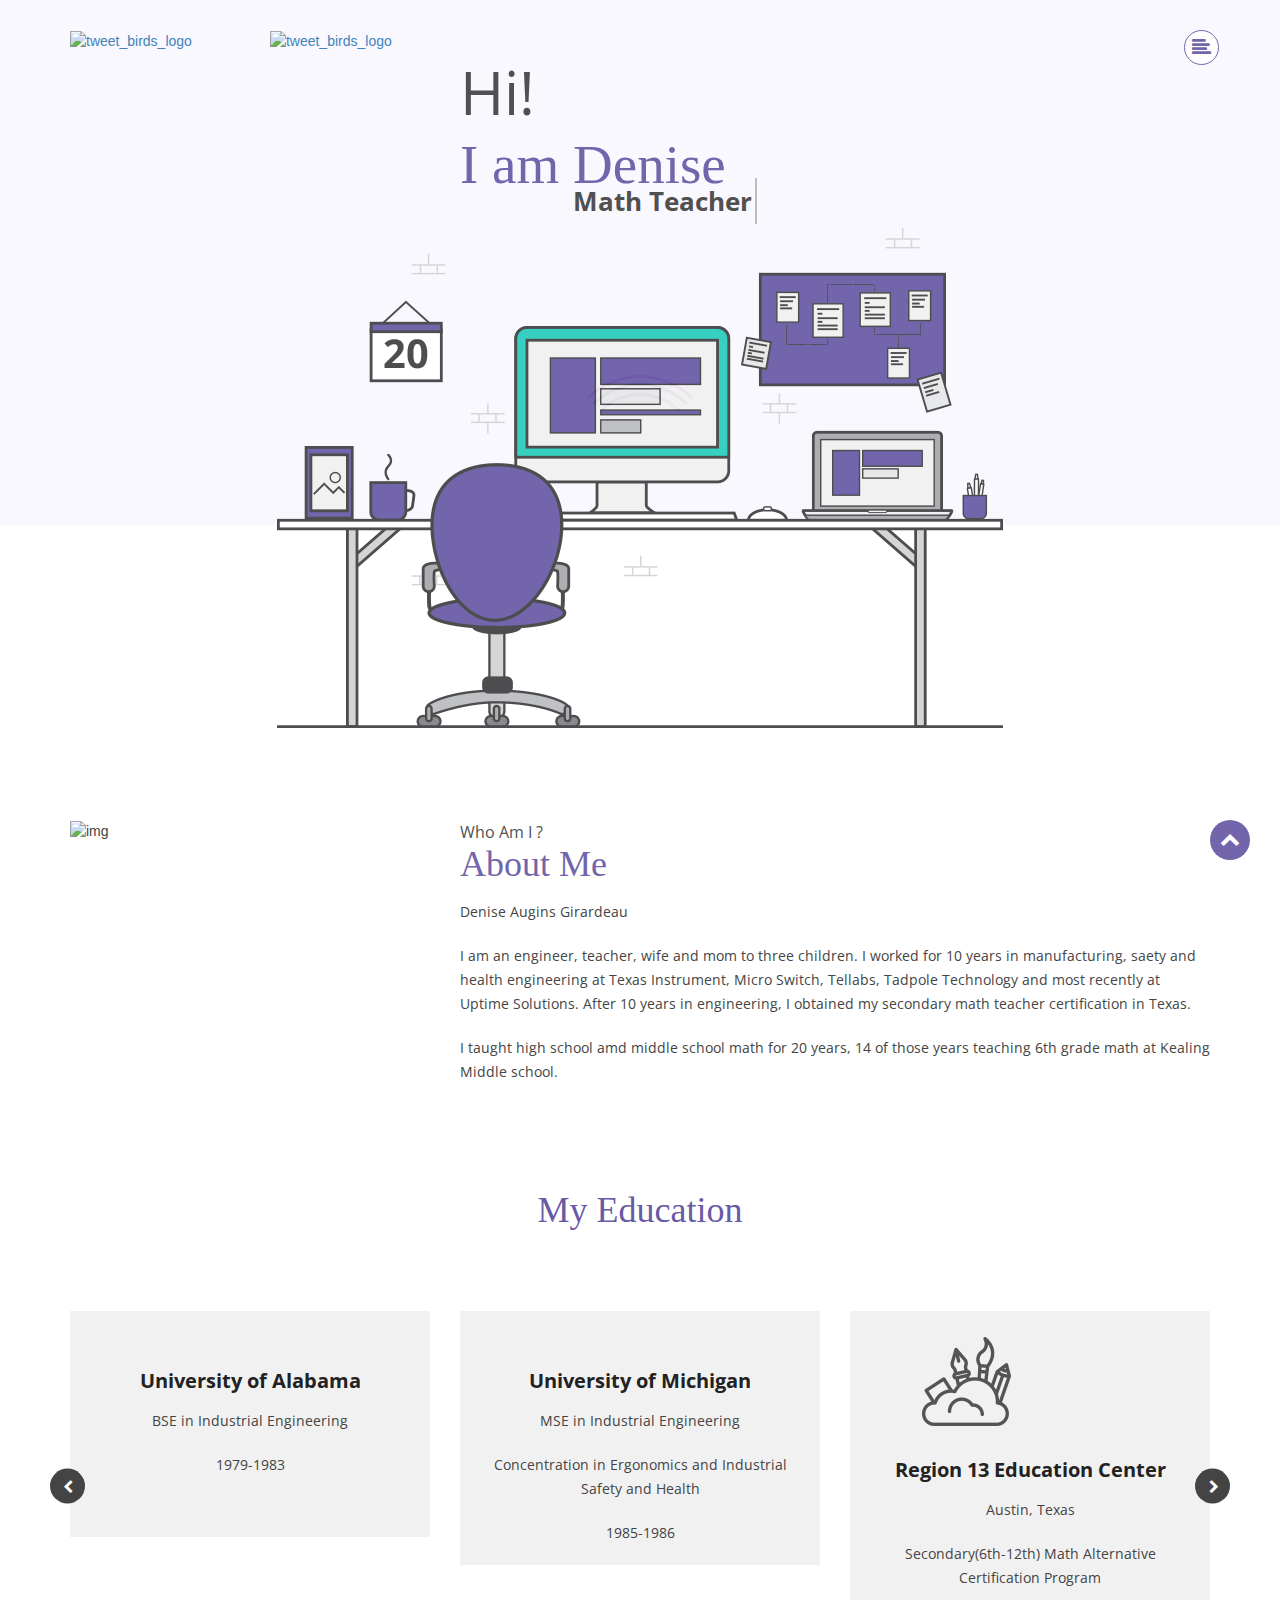
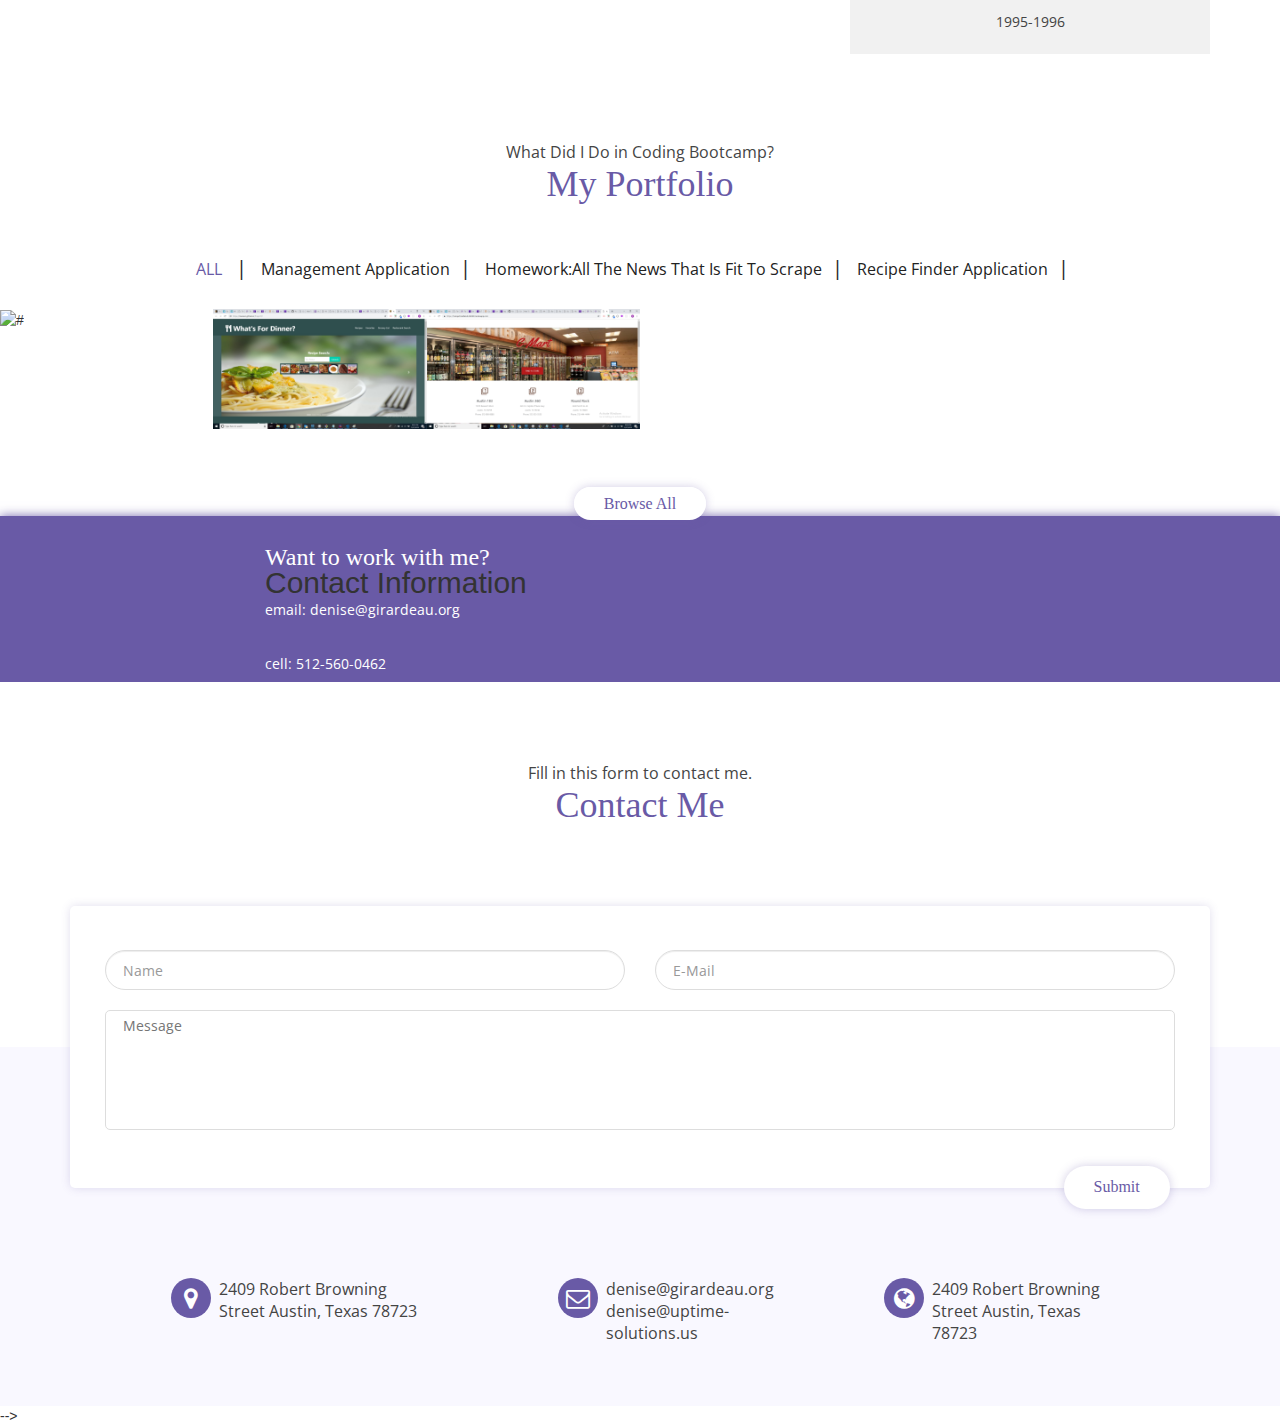
==== commit bb67feec: "update" ====
--- a/index.html
+++ b/index.html
@@ -11,7 +11,7 @@
 
     <title>Tweetbirds</title>
     <!-- Favicon -->
-    <link rel="shortcut icon" type="image/png" href="images/favicon.png">
+    <!-- <link rel="shortcut icon" type="image/png" href="images/favicon.png"> -->
 
     <!-- All css link -->
     <link rel="stylesheet" href="css/bootstrap.min.css">
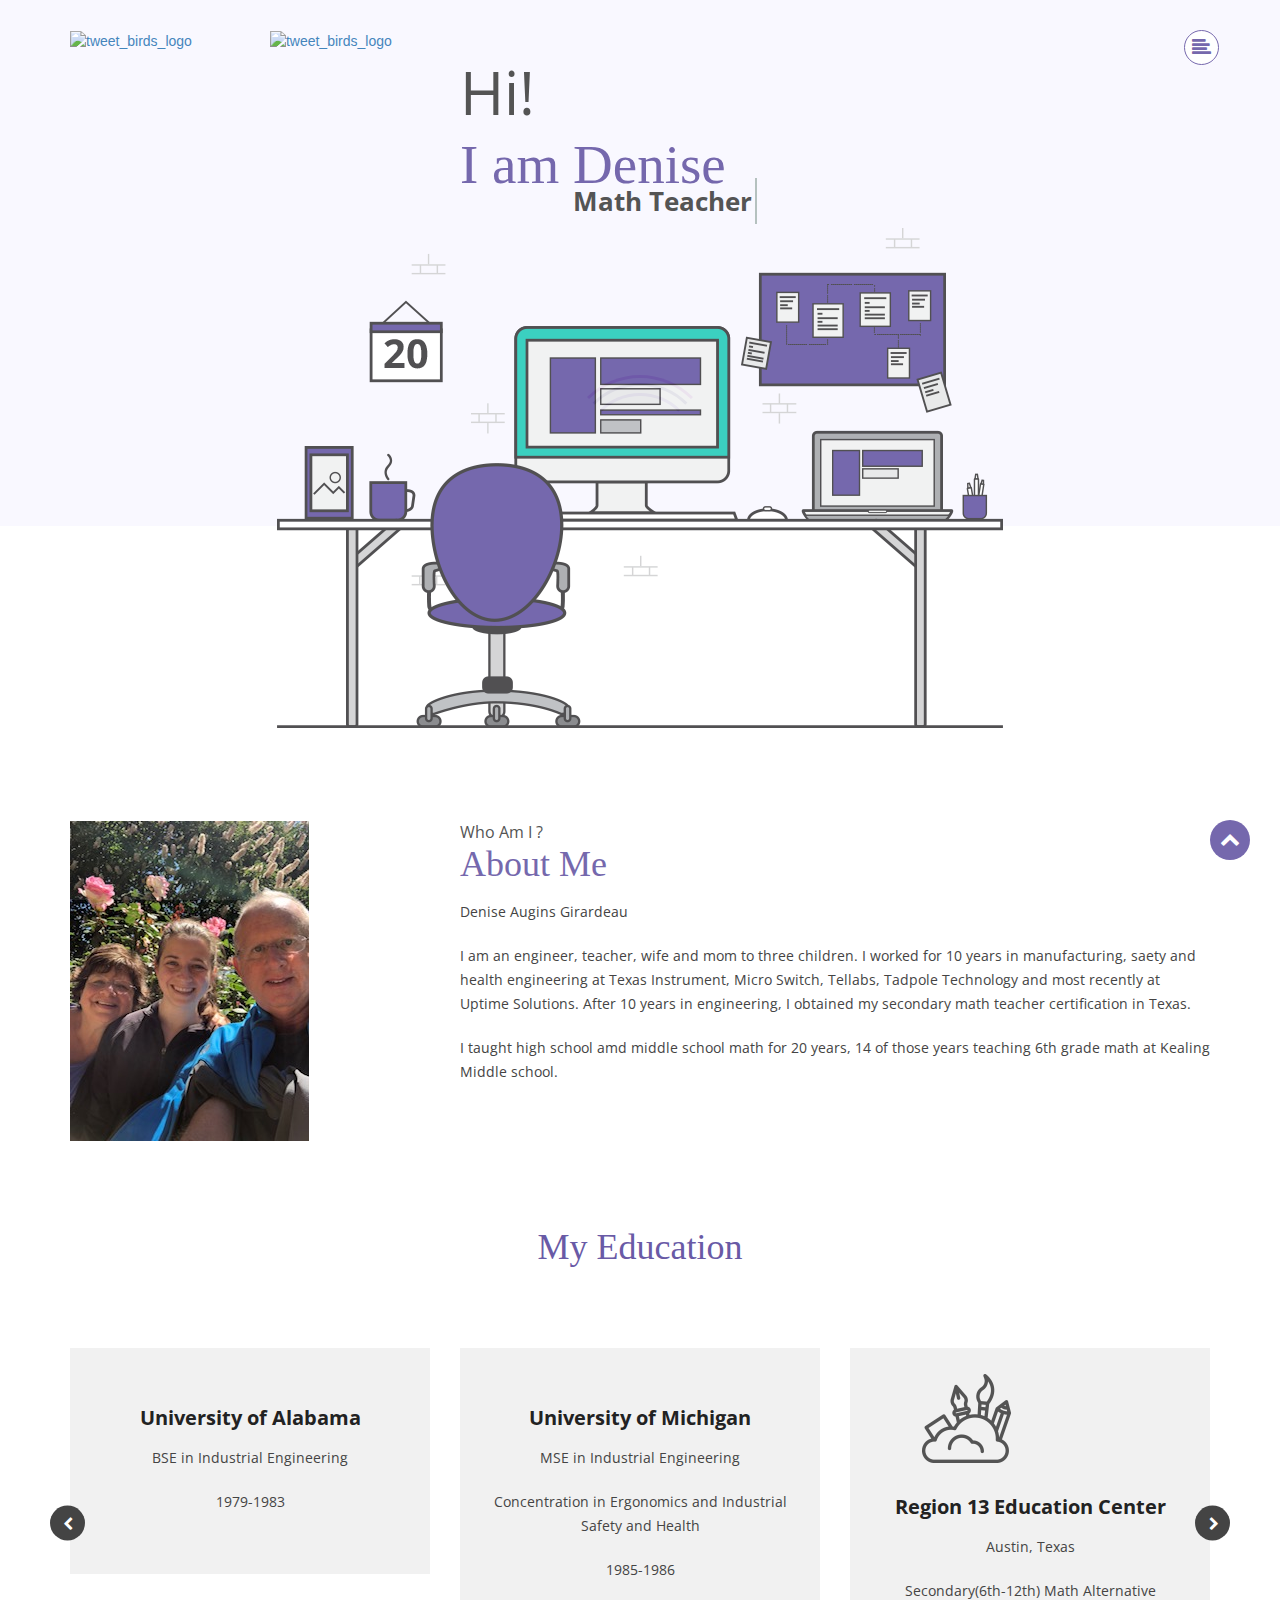
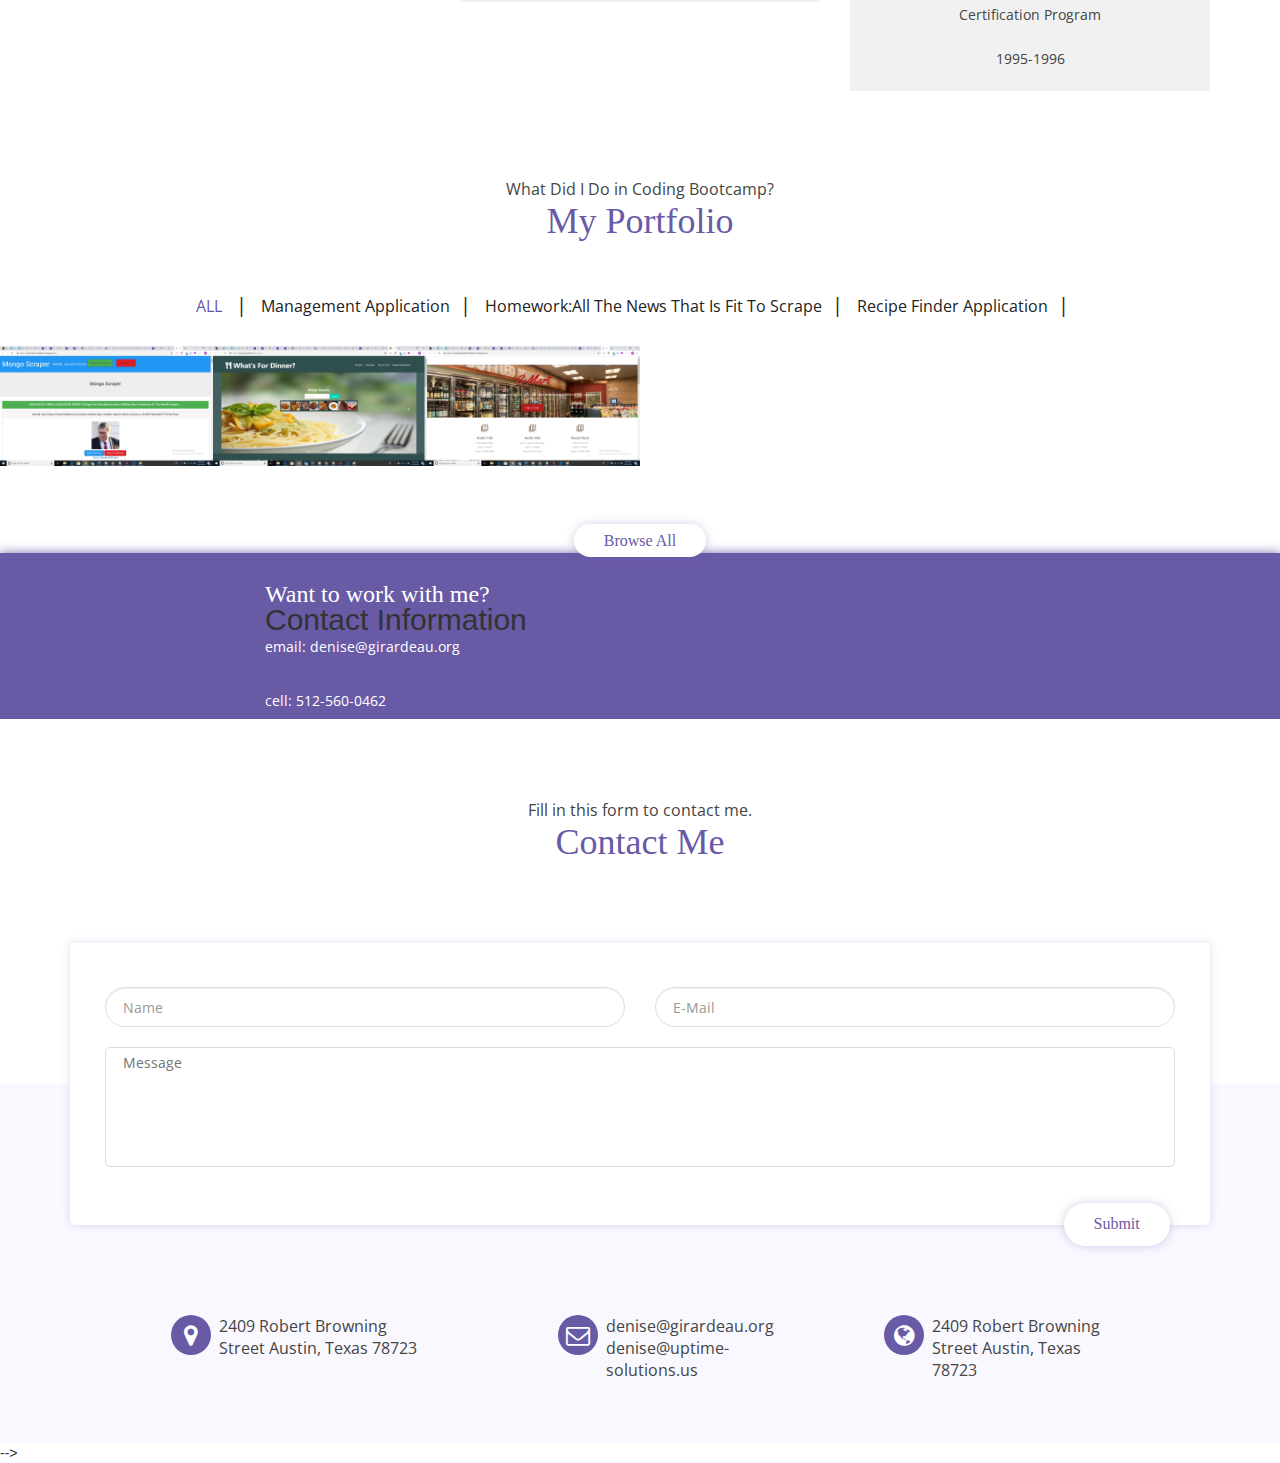
==== commit 824a4963: "images" ====
--- a/index.html
+++ b/index.html
@@ -9,9 +9,9 @@
         content="HTML,CSS,jQuery,Bootstrap,Web development,programming,portfolio,source code,colors,demos,personal">
     <meta name="Description" content="Well designed, easy to understand and use">
 
-    <title>Tweetbirds</title>
+    <title>DeniseGirardeau</title>
     <!-- Favicon -->
-    <!-- <link rel="shortcut icon" type="image/png" href="images/favicon.png"> -->
+    <link rel="shortcut icon" type="image/png" href="images/favicon.png">
 
     <!-- All css link -->
     <link rel="stylesheet" href="css/bootstrap.min.css">
@@ -115,7 +115,7 @@
             <div class="row">
                 <div class="col-md-4 col-sm-6 col-xs-12">
                     <div class="about_part">
-                        <img src="images/denise.jpg" class="img-responsive" alt="img">
+                        <img src="images/denise.JPG" class="img-responsive" alt="img">
                     </div>
                     <!-- <div class="chatbox">
                         <a data-toggle="collapse" data-parent="#accordion" href="#popup"><i
@@ -257,9 +257,9 @@
         </div>
         <div id="project_mix" class="container-fluid">
             <div class="col-md-2 col-sm-4 mix all illustrations art other portfolio_img p0">
-                <img src="images/scraper.jpg" alt="#">
+                <img src="images/Scraper.jpg" alt="#">
                 <div class="overlay">
-                    <a href="images/scraper.jpg" data-fancybox>
+                    <a href="images/Scraper.jpg" data-fancybox>
                         <div class="overlay_shape"><i class="fa fa-search-plus"></i></div>
                     </a>
                     <h3>Webscraper Application></h3>
